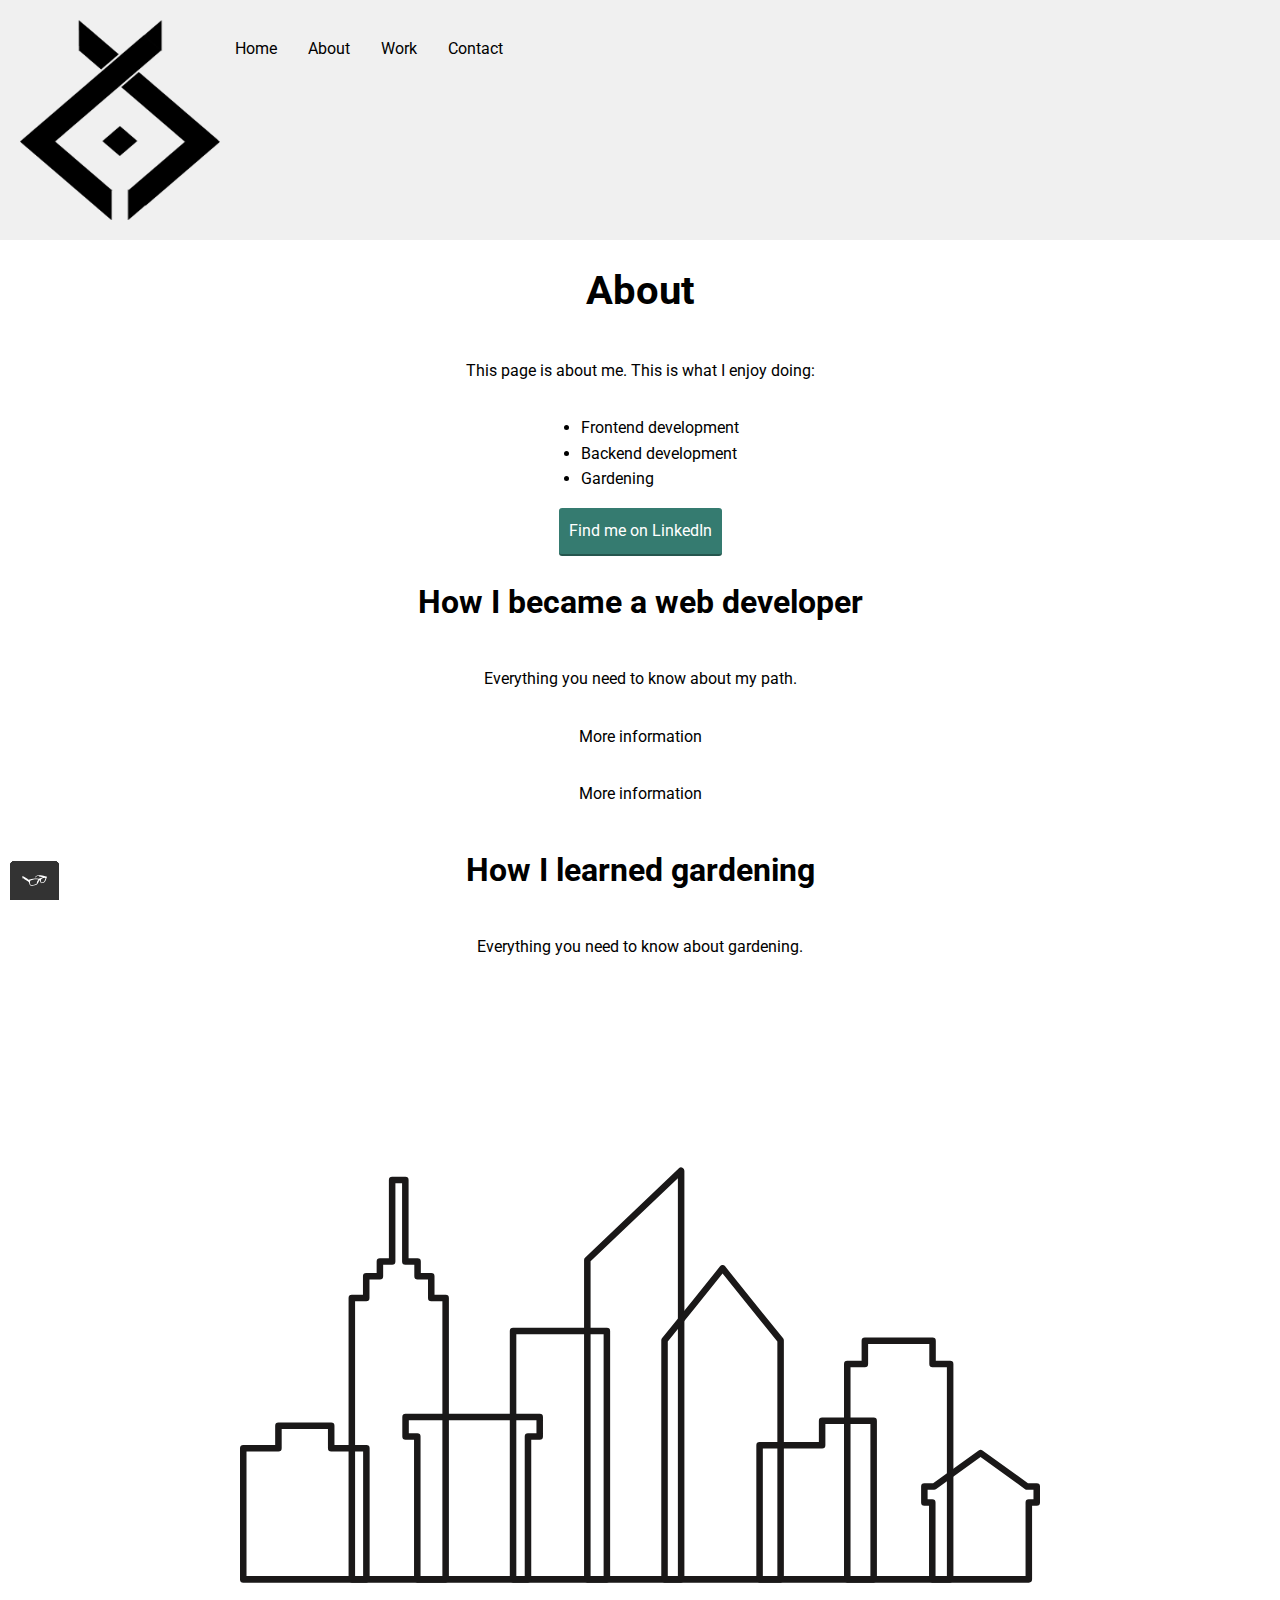
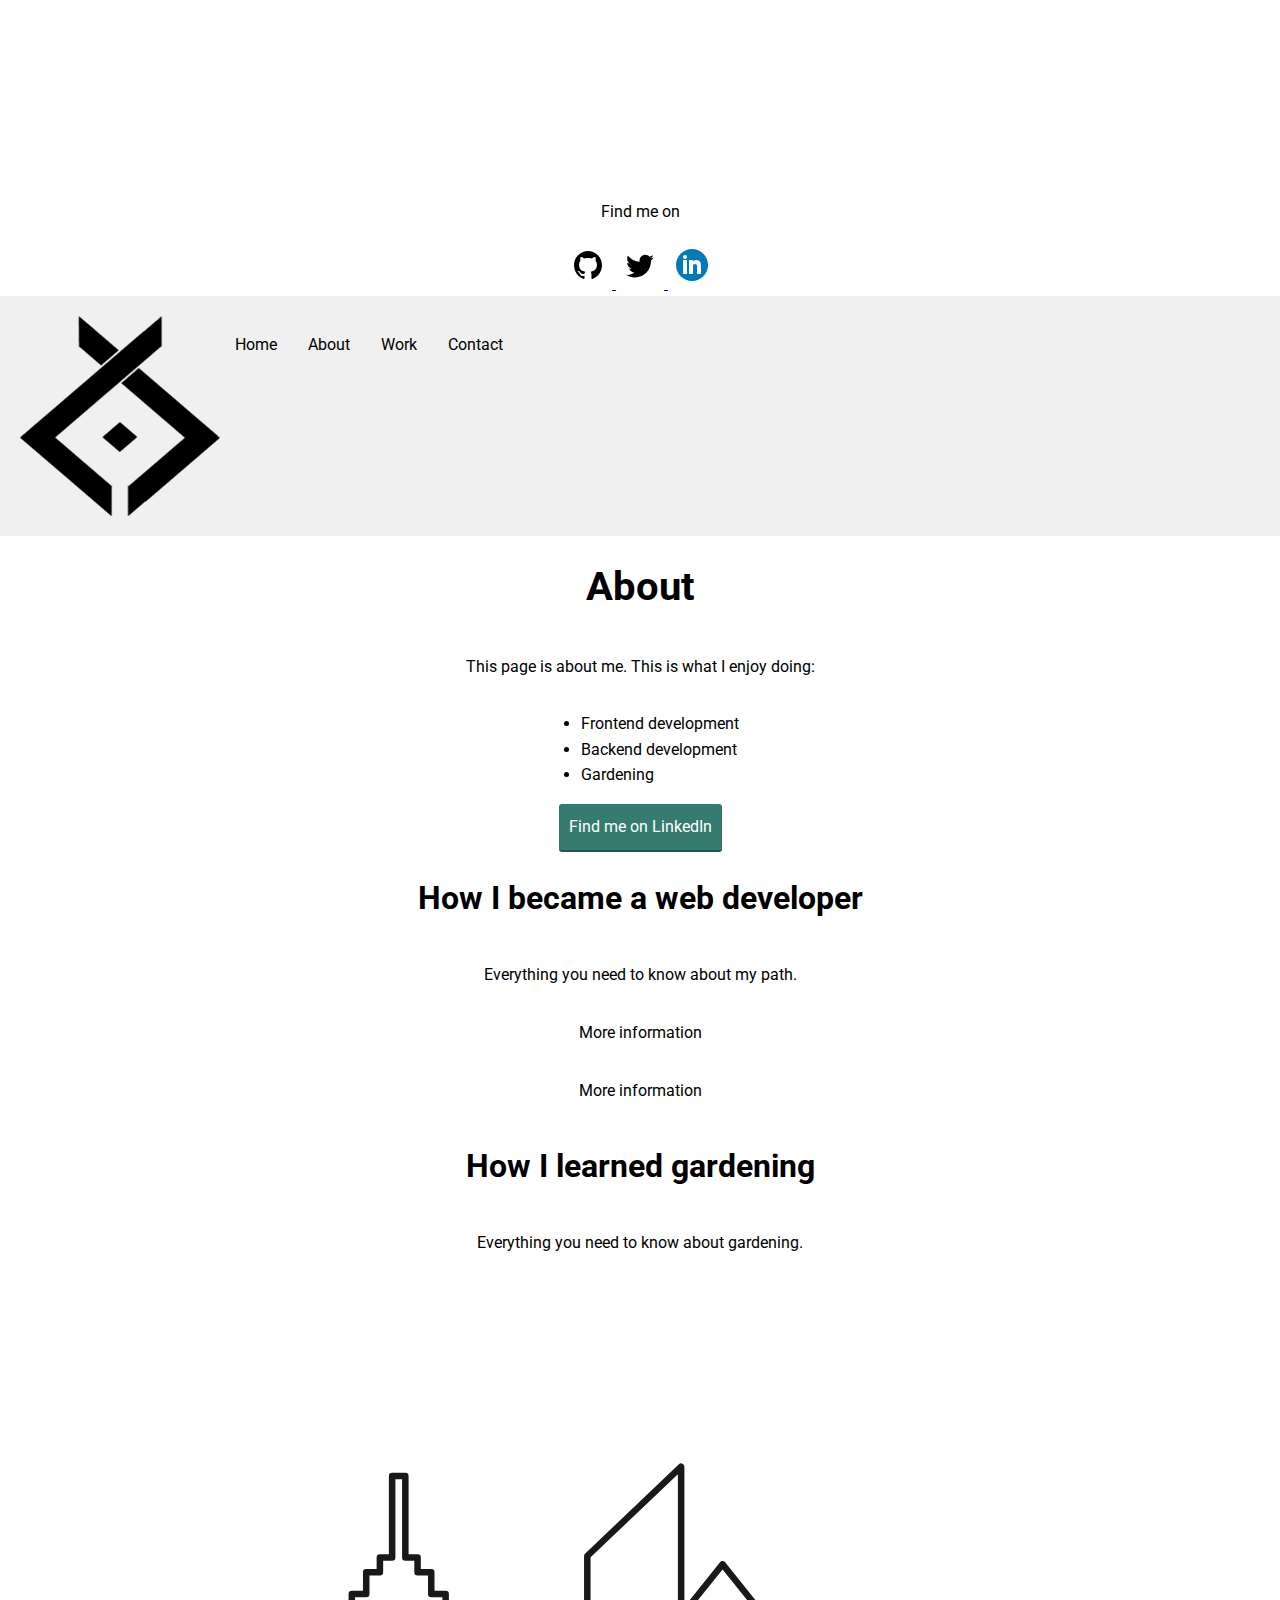
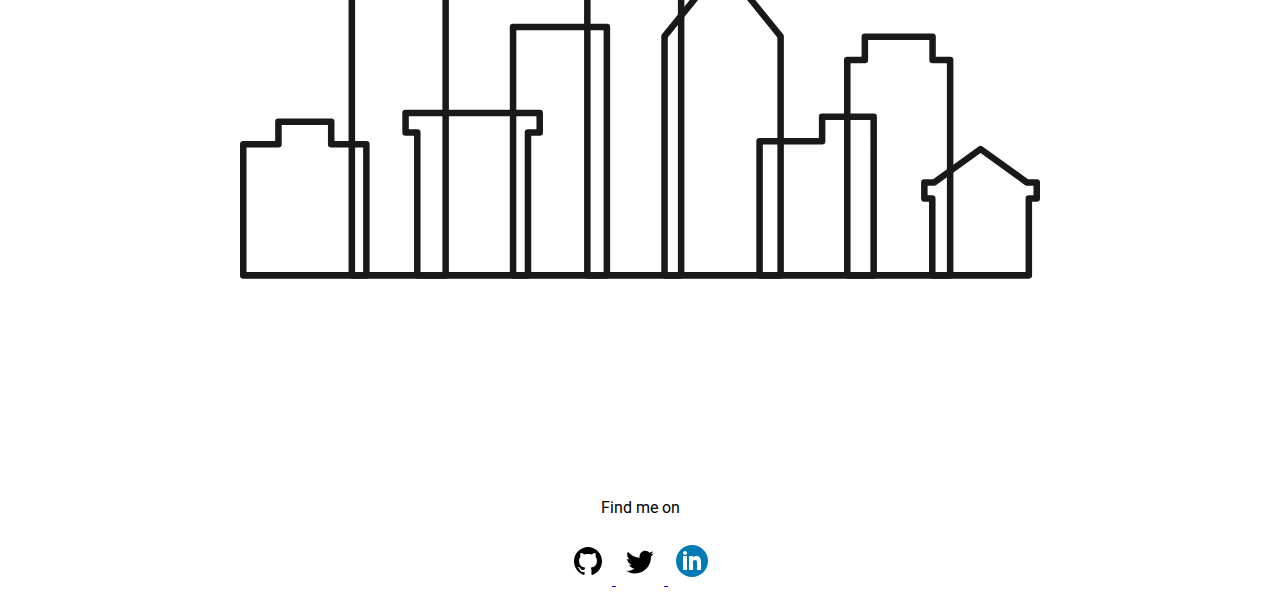
==== about.html @ 194f00ab "first commit" ====
<!DOCTYPE html>
<html lang="en">
    <head> 
        <meta charset="utf-8">
        <title>About Leo Lan</title>
        <link rel="icon" type="image/png" href="img/favicon-16x16.png" sizes="16x16">
        <link href="https://fonts.google.com/share?selection.family=Roboto:wght@100" rel="stylesheet">
        <link rel="stylesheet" href="css/style.production.css">
        <meta name="viewport" content="width=device-width, initial-scale=1">
    </head>
        <body>
            <header class="page-header">
              
                <!--Add logo here-->
                <img src="img/logo.png" alt="logo" width="200" height="200" class="page-header__item">
                <button class="menu-toggle page-header__item" aria-label="Menu">☰</button> <!-- Add this line -->
                <nav class="main-navigation page-header__item">
                    <ul role="menubar" class="navigation-list">
                        <li role="presentation">
                            <a href="index.html" role="menuitem" class="navigation-list__item">Home</a>
                        </li>
                        <li role="presentation">
                            <a href="about.html" role="menuitem" class="navigation-list__item">About</a>
                        </li>
                        <li role="presentation">
                            <a href="work.html" role="menuitem" class="navigation-list__item navigation-list__item--active">Work</a>
                        </li>
                        <li role="presentation">
                            <a href="contact.html" role="menuitem" class="navigation-list__item">Contact</a>
                        </li>
                    </ul>
                </nav>
            </header>
            
            <div class="about-content">
                <h1>About</h1>

                <p>This page is about me. This is what I enjoy doing:</p>
                <ul>
                 <li>Frontend development</li>
                 <li>Backend development</li>
                 <li>Gardening</li>
                </ul>
                <a href="https://www.linkedin.com/in/leonardo-lanaia-31039a83/" class="button" target="_blank">Find me on LinkedIn</a>



                <h2>How I became a web developer</h2>
                <p>Everything you need to know about my path.</p>
                <p>More information</p>
                <p>More information</p>

                <h2>How I learned gardening</h2>
                <p>Everything you need to know about gardening.</p>

                <div class="animation_city">
                    <svg width="800px" height="800px" viewBox="0 -88.59 368.393 368.393" xmlns="http://www.w3.org/2000/svg">
                        <g id="Group_39" data-name="Group 39" transform="translate(-1075.803 -331.717)">
                        <path id="Path_214" data-name="Path 214" d="M1201.546,405.514h43.2a1.5,1.5,0,0,1,1.5,1.5V521.436a1.5,1.5,0,0,1-1.5,1.5h-43.2a1.5,1.5,0,0,1-1.5-1.5V407.014a1.5,1.5,0,0,1,1.5-1.5Zm41.7,3h-40.2V519.936h40.2Z" fill="#1a1818" fill-rule="evenodd"/>
                        <path id="Path_215" data-name="Path 215" d="M1234.787,373.2l43.127-41.072a1.5,1.5,0,0,1,2.528,1.085h0V521.436a1.5,1.5,0,0,1-1.5,1.5h-43.2a1.5,1.5,0,0,1-1.5-1.5V374.355a1.5,1.5,0,0,1,.542-1.154Zm42.658-36.492-40.2,38.284V519.936h40.2Z" fill="#1a1818" fill-rule="evenodd"/>
                        <path id="Path_216" data-name="Path 216" d="M1270.2,410.336l13.284-16.424,13.371-16.635a1.5,1.5,0,0,1,2.353.025l13.351,16.61,13.354,16.511a1.482,1.482,0,0,1,.33.938h.005V521.436a1.5,1.5,0,0,1-1.5,1.5H1271.3a1.5,1.5,0,0,1-1.5-1.5V411.361a1.5,1.5,0,0,1,.4-1.025Zm15.616-14.549-13.021,16.1V519.936h50.452V411.885l-13.019-16.1L1298.021,380.6Z" fill="#1a1818" fill-rule="evenodd"/>
                        <path id="Path_217" data-name="Path 217" d="M1315.065,458.159h27.3v-9.75a1.5,1.5,0,0,1,1.5-1.5h23.731a1.5,1.5,0,0,1,1.5,1.5v73.027a1.5,1.5,0,0,1-1.5,1.5h-52.53a1.5,1.5,0,0,1-1.5-1.5V459.659a1.5,1.5,0,0,1,1.5-1.5Zm28.8,3h-27.3v58.777h49.53V449.909h-20.731v9.75A1.5,1.5,0,0,1,1343.864,461.159Z" fill="#1a1818" fill-rule="evenodd"/>
                        <path id="Path_218" data-name="Path 218" d="M1355.446,420.81h6.6v-9.3a1.5,1.5,0,0,1,1.5-1.5h31.171a1.5,1.5,0,0,1,1.5,1.5v9.3h6.6a1.5,1.5,0,0,1,1.5,1.5v99.126a1.5,1.5,0,0,1-1.5,1.5h-47.371a1.5,1.5,0,0,1-1.5-1.5V422.31a1.5,1.5,0,0,1,1.5-1.5Zm8.1,3h-6.6v96.126h44.371V423.81h-6.6a1.5,1.5,0,0,1-1.5-1.5v-9.3h-28.171v9.3A1.5,1.5,0,0,1,1363.546,423.81Z" fill="#1a1818" fill-rule="evenodd"/>
                        <path id="Path_219" data-name="Path 219" d="M1157.445,445.11h56.373a1.5,1.5,0,0,1,1.5,1.5v9a1.5,1.5,0,0,1-1.5,1.5h-3.9v64.325a1.5,1.5,0,0,1-1.5,1.5h-50.973a1.5,1.5,0,0,1-1.5-1.5V457.111h-3.9a1.5,1.5,0,0,1-1.5-1.5v-9a1.5,1.5,0,0,1,1.5-1.5Zm50.973,3h-54.873v6h3.9a1.5,1.5,0,0,1,1.5,1.5v64.325h47.973V455.611a1.5,1.5,0,0,1,1.5-1.5h3.9v-6Z" fill="#1a1818" fill-rule="evenodd"/>
                        <path id="Path_220" data-name="Path 220" d="M1127.3,390.336h5.126v-8.523a1.5,1.5,0,0,1,1.5-1.5h4.8v-5.25a1.5,1.5,0,0,1,1.5-1.5h4.137V337.49a1.5,1.5,0,0,1,1.5-1.5h6.074a1.5,1.5,0,0,1,1.5,1.5v36.072h4.137a1.5,1.5,0,0,1,1.5,1.5v5.25h4.8a1.5,1.5,0,0,1,1.5,1.5v8.523h5.126a1.5,1.5,0,0,1,1.5,1.5v129.6a1.5,1.5,0,0,1-1.5,1.5h-43.2a1.5,1.5,0,0,1-1.5-1.5v-129.6a1.5,1.5,0,0,1,1.5-1.5Zm6.626,3H1128.8v126.6H1169v-126.6h-5.126a1.5,1.5,0,0,1-1.5-1.5v-8.523h-4.8a1.5,1.5,0,0,1-1.5-1.5v-5.25h-4.137a1.5,1.5,0,0,1-1.5-1.5V338.99h-3.074v36.073a1.5,1.5,0,0,1-1.5,1.5h-4.137v5.25a1.5,1.5,0,0,1-1.5,1.5h-4.8v8.523A1.5,1.5,0,0,1,1133.922,393.336Z" fill="#1a1818" fill-rule="evenodd"/>
                        <path id="Path_221" data-name="Path 221" d="M1077.3,459.525H1092v-8.86a1.5,1.5,0,0,1,1.5-1.5h24.3a1.5,1.5,0,0,1,1.5,1.5v8.86H1134a1.5,1.5,0,0,1,1.5,1.5v60.411a1.5,1.5,0,0,1-1.5,1.5h-56.7a1.5,1.5,0,0,1-1.5-1.5V461.025a1.5,1.5,0,0,1,1.5-1.5Zm16.2,3h-14.7v57.411h53.7V462.525h-14.7a1.5,1.5,0,0,1-1.5-1.5v-8.86H1095v8.86A1.5,1.5,0,0,1,1093.5,462.525Z" fill="#1a1818" fill-rule="evenodd"/>
                        <path id="Path_222" data-name="Path 222" d="M1394.97,477.176l20.979-15.124a1.5,1.5,0,0,1,1.771.018l20.952,15.106h4.024a1.5,1.5,0,0,1,1.5,1.5v7.4a1.5,1.5,0,0,1-1.5,1.5h-2.148v33.858a1.5,1.5,0,0,1-1.5,1.5h-44.453a1.5,1.5,0,0,1-1.5-1.5V487.578h-2.148a1.5,1.5,0,0,1-1.5-1.5v-7.4a1.5,1.5,0,0,1,1.5-1.5Zm21.851-12.069-20.4,14.705a1.491,1.491,0,0,1-.979.364h-3v4.4h2.148a1.5,1.5,0,0,1,1.5,1.5v33.858h41.453V486.078a1.5,1.5,0,0,1,1.5-1.5h2.148v-4.4h-3v-.005a1.5,1.5,0,0,1-.873-.282Z" fill="#1a1818" fill-rule="evenodd"/>
                        </g>
                    </svg>
                </div>
            </div>
            <footer class="page-footer">
                <p>Find me on</p>
                <div class="social-media">
                    <a href="https://github.com/DarkVisor5?tab=repositories" target="_blank">
                        <img src="img/github_icon.svg" alt="Il mio profilo GitHub">
                    </a>
                    <a href="https://twitter.com/leonardolanaia" target="_blank">
                        <img src="img/twitter_icon.svg" alt="Il mio profilo Twitter">
                    </a>
                    <a href="https://www.linkedin.com/in/leonardo-lanaia-31039a83" target="_blank">
                        <img src="img/linkedin_icon.svg" alt="Il mio profilo LinkedIn">
                    </a>
                </div>
            </footer>
            

        <script src="js/tota11y.min.js"></script>
        <script src="js/menu-fan.js"></script>
        </body>
    </html>
<!DOCTYPE html>
<html lang="en">
    <head> 
        <meta charset="utf-8">
        <title>About Leo Lan</title>
        <link rel="icon" type="image/png" href="img/favicon-16x16.png" sizes="16x16">
        <link href="https://fonts.google.com/share?selection.family=Roboto:wght@100" rel="stylesheet">
        <link rel="stylesheet" href="css/style.production.css">
        <meta name="viewport" content="width=device-width, initial-scale=1">
    </head>
        <body>
            <header class="page-header">
              
                <!--Add logo here-->
                <img src="img/logo.png" alt="logo" width="200" height="200" class="page-header__item">
                <button class="menu-toggle page-header__item" aria-label="Menu">☰</button> <!-- Add this line -->
                <nav class="main-navigation page-header__item">
                    <ul role="menubar" class="navigation-list">
                        <li role="presentation">
                            <a href="index.html" role="menuitem" class="navigation-list__item">Home</a>
                        </li>
                        <li role="presentation">
                            <a href="about.html" role="menuitem" class="navigation-list__item">About</a>
                        </li>
                        <li role="presentation">
                            <a href="work.html" role="menuitem" class="navigation-list__item navigation-list__item--active">Work</a>
                        </li>
                        <li role="presentation">
                            <a href="contact.html" role="menuitem" class="navigation-list__item">Contact</a>
                        </li>
                    </ul>
                </nav>
            </header>
            
            <div class="about-content">
                <h1>About</h1>

                <p>This page is about me. This is what I enjoy doing:</p>
                <ul>
                 <li>Frontend development</li>
                 <li>Backend development</li>
                 <li>Gardening</li>
                </ul>
                <a href="https://www.linkedin.com/in/leonardo-lanaia-31039a83/" class="button" target="_blank">Find me on LinkedIn</a>



                <h2>How I became a web developer</h2>
                <p>Everything you need to know about my path.</p>
                <p>More information</p>
                <p>More information</p>

                <h2>How I learned gardening</h2>
                <p>Everything you need to know about gardening.</p>

                <div class="animation_city">
                    <svg width="800px" height="800px" viewBox="0 -88.59 368.393 368.393" xmlns="http://www.w3.org/2000/svg">
                        <g id="Group_39" data-name="Group 39" transform="translate(-1075.803 -331.717)">
                        <path id="Path_214" data-name="Path 214" d="M1201.546,405.514h43.2a1.5,1.5,0,0,1,1.5,1.5V521.436a1.5,1.5,0,0,1-1.5,1.5h-43.2a1.5,1.5,0,0,1-1.5-1.5V407.014a1.5,1.5,0,0,1,1.5-1.5Zm41.7,3h-40.2V519.936h40.2Z" fill="#1a1818" fill-rule="evenodd"/>
                        <path id="Path_215" data-name="Path 215" d="M1234.787,373.2l43.127-41.072a1.5,1.5,0,0,1,2.528,1.085h0V521.436a1.5,1.5,0,0,1-1.5,1.5h-43.2a1.5,1.5,0,0,1-1.5-1.5V374.355a1.5,1.5,0,0,1,.542-1.154Zm42.658-36.492-40.2,38.284V519.936h40.2Z" fill="#1a1818" fill-rule="evenodd"/>
                        <path id="Path_216" data-name="Path 216" d="M1270.2,410.336l13.284-16.424,13.371-16.635a1.5,1.5,0,0,1,2.353.025l13.351,16.61,13.354,16.511a1.482,1.482,0,0,1,.33.938h.005V521.436a1.5,1.5,0,0,1-1.5,1.5H1271.3a1.5,1.5,0,0,1-1.5-1.5V411.361a1.5,1.5,0,0,1,.4-1.025Zm15.616-14.549-13.021,16.1V519.936h50.452V411.885l-13.019-16.1L1298.021,380.6Z" fill="#1a1818" fill-rule="evenodd"/>
                        <path id="Path_217" data-name="Path 217" d="M1315.065,458.159h27.3v-9.75a1.5,1.5,0,0,1,1.5-1.5h23.731a1.5,1.5,0,0,1,1.5,1.5v73.027a1.5,1.5,0,0,1-1.5,1.5h-52.53a1.5,1.5,0,0,1-1.5-1.5V459.659a1.5,1.5,0,0,1,1.5-1.5Zm28.8,3h-27.3v58.777h49.53V449.909h-20.731v9.75A1.5,1.5,0,0,1,1343.864,461.159Z" fill="#1a1818" fill-rule="evenodd"/>
                        <path id="Path_218" data-name="Path 218" d="M1355.446,420.81h6.6v-9.3a1.5,1.5,0,0,1,1.5-1.5h31.171a1.5,1.5,0,0,1,1.5,1.5v9.3h6.6a1.5,1.5,0,0,1,1.5,1.5v99.126a1.5,1.5,0,0,1-1.5,1.5h-47.371a1.5,1.5,0,0,1-1.5-1.5V422.31a1.5,1.5,0,0,1,1.5-1.5Zm8.1,3h-6.6v96.126h44.371V423.81h-6.6a1.5,1.5,0,0,1-1.5-1.5v-9.3h-28.171v9.3A1.5,1.5,0,0,1,1363.546,423.81Z" fill="#1a1818" fill-rule="evenodd"/>
                        <path id="Path_219" data-name="Path 219" d="M1157.445,445.11h56.373a1.5,1.5,0,0,1,1.5,1.5v9a1.5,1.5,0,0,1-1.5,1.5h-3.9v64.325a1.5,1.5,0,0,1-1.5,1.5h-50.973a1.5,1.5,0,0,1-1.5-1.5V457.111h-3.9a1.5,1.5,0,0,1-1.5-1.5v-9a1.5,1.5,0,0,1,1.5-1.5Zm50.973,3h-54.873v6h3.9a1.5,1.5,0,0,1,1.5,1.5v64.325h47.973V455.611a1.5,1.5,0,0,1,1.5-1.5h3.9v-6Z" fill="#1a1818" fill-rule="evenodd"/>
                        <path id="Path_220" data-name="Path 220" d="M1127.3,390.336h5.126v-8.523a1.5,1.5,0,0,1,1.5-1.5h4.8v-5.25a1.5,1.5,0,0,1,1.5-1.5h4.137V337.49a1.5,1.5,0,0,1,1.5-1.5h6.074a1.5,1.5,0,0,1,1.5,1.5v36.072h4.137a1.5,1.5,0,0,1,1.5,1.5v5.25h4.8a1.5,1.5,0,0,1,1.5,1.5v8.523h5.126a1.5,1.5,0,0,1,1.5,1.5v129.6a1.5,1.5,0,0,1-1.5,1.5h-43.2a1.5,1.5,0,0,1-1.5-1.5v-129.6a1.5,1.5,0,0,1,1.5-1.5Zm6.626,3H1128.8v126.6H1169v-126.6h-5.126a1.5,1.5,0,0,1-1.5-1.5v-8.523h-4.8a1.5,1.5,0,0,1-1.5-1.5v-5.25h-4.137a1.5,1.5,0,0,1-1.5-1.5V338.99h-3.074v36.073a1.5,1.5,0,0,1-1.5,1.5h-4.137v5.25a1.5,1.5,0,0,1-1.5,1.5h-4.8v8.523A1.5,1.5,0,0,1,1133.922,393.336Z" fill="#1a1818" fill-rule="evenodd"/>
                        <path id="Path_221" data-name="Path 221" d="M1077.3,459.525H1092v-8.86a1.5,1.5,0,0,1,1.5-1.5h24.3a1.5,1.5,0,0,1,1.5,1.5v8.86H1134a1.5,1.5,0,0,1,1.5,1.5v60.411a1.5,1.5,0,0,1-1.5,1.5h-56.7a1.5,1.5,0,0,1-1.5-1.5V461.025a1.5,1.5,0,0,1,1.5-1.5Zm16.2,3h-14.7v57.411h53.7V462.525h-14.7a1.5,1.5,0,0,1-1.5-1.5v-8.86H1095v8.86A1.5,1.5,0,0,1,1093.5,462.525Z" fill="#1a1818" fill-rule="evenodd"/>
                        <path id="Path_222" data-name="Path 222" d="M1394.97,477.176l20.979-15.124a1.5,1.5,0,0,1,1.771.018l20.952,15.106h4.024a1.5,1.5,0,0,1,1.5,1.5v7.4a1.5,1.5,0,0,1-1.5,1.5h-2.148v33.858a1.5,1.5,0,0,1-1.5,1.5h-44.453a1.5,1.5,0,0,1-1.5-1.5V487.578h-2.148a1.5,1.5,0,0,1-1.5-1.5v-7.4a1.5,1.5,0,0,1,1.5-1.5Zm21.851-12.069-20.4,14.705a1.491,1.491,0,0,1-.979.364h-3v4.4h2.148a1.5,1.5,0,0,1,1.5,1.5v33.858h41.453V486.078a1.5,1.5,0,0,1,1.5-1.5h2.148v-4.4h-3v-.005a1.5,1.5,0,0,1-.873-.282Z" fill="#1a1818" fill-rule="evenodd"/>
                        </g>
                    </svg>
                </div>
            </div>
            <footer class="page-footer">
                <p>Find me on</p>
                <div class="social-media">
                    <a href="https://github.com/DarkVisor5?tab=repositories" target="_blank">
                        <img src="img/github_icon.svg" alt="Il mio profilo GitHub">
                    </a>
                    <a href="https://twitter.com/leonardolanaia" target="_blank">
                        <img src="img/twitter_icon.svg" alt="Il mio profilo Twitter">
                    </a>
                    <a href="https://www.linkedin.com/in/leonardo-lanaia-31039a83" target="_blank">
                        <img src="img/linkedin_icon.svg" alt="Il mio profilo LinkedIn">
                    </a>
                </div>
            </footer>
            

        <script src="js/tota11y.min.js"></script>
        <script src="js/menu-fan.js"></script>
        </body>
    </html>
---- css/style.production.css ----
/*
* Prefixed by https://autoprefixer.github.io
* PostCSS: v8.4.14,

* Browsers: last 4 version
*/

/* Variables */

/* Imports */
@import url('https://fonts.googleapis.com/css2?family=Roboto:wght@400&display=swap');

/* Global Styles */
body {
  font-family: 'Roboto', sans-serif;
  color: #000000;
  background-color: #FFFFFF;
  line-height: 1.6;
  margin: 0;
}

/* Elements */
h1 {
  font-size: 2.5em;
  line-height: 1.2;
}

h2 {
  font-size: 2em;
  line-height: 1.3;
}

h3 {
  font-size: 1.75em;
  line-height: 1.3;
}

hr {
  border: none;
  border-top: 1px solid #B0B0B0;
  margin: 1rem 0;
  width: 100%;
}

/* Layout and Components */
/* Header */
header {
  display: -webkit-box;
  display: -ms-flexbox;
  display: flex;
  -webkit-box-pack: justify;
      -ms-flex-pack: justify;
          justify-content: space-between;
  padding: 1rem;
  background-color: #F0F0F0;
}

/* Navigation */
nav ul {
  display: -webkit-box;
  display: -ms-flexbox;
  display: flex;
  list-style-type: none;
  padding: 0;
}

nav li {
  margin-right: 1rem;
}

/* Navigation links */
nav a {
  color: #000000;
  text-decoration: none;
}

nav a:hover {
  text-decoration: underline;
}

nav a:active {
  color: #333333;
}

nav a:visited {
  color: #808080;
}

/* Footer */
.page-footer{
  clear:both;
  display: -webkit-box;
  display: -ms-flexbox;
  display: flex;
  -webkit-box-orient: vertical;
  -webkit-box-direction: normal;
      -ms-flex-direction: column;
          flex-direction: column;
  text-align: center;
}

footer img {
  width: 32px;
  height: 32px;
  margin: 0.5rem;
}

/* Input styles */
input[type="email"] {
  display: block;
  width: 100%;
  margin-bottom: 1rem;
  padding: 0.5rem;
  font-size: 1rem;
  border: 1px solid #B0B0B0;
}
input[type="tel"] {
  display: block;
  width: 100%;
  margin-bottom: 1rem;
  padding: 0.5rem;
  font-size: 1rem;
  border: 1px solid #B0B0B0;
}

input[type="submit"] {
  display: inline-block;
  background-color: #B0B0B0;
  color: #FFFFFF;
  padding: 0.5rem 1rem;
  font-size: 1rem;
  border: none;
  cursor: pointer;
}

#my-input {
  display: block;
  width: 100%;
  margin-bottom: 1rem;
  padding: 0.5rem;
  font-size: 1rem;
  border: 1px solid #B0B0B0;
}

#Message_written {
  display: block;
  background-color: #357b70;
  color: #FFFFFF;
  padding: 0.5rem 1rem;
  font-size: 1rem;
  border: none;
  cursor: pointer;
  margin-top: 0.5rem;
  margin:0 auto;
}
#Message_written:hover {
  background-color: #58a58c;
}

.standard-label {
  display: block;
  margin-bottom: 0.5rem;
}

.button {
  border: none;
  display: inline-block;
  font-family: inherit;
  background-color: #357b70;
  color: white;
  text-decoration: none;
  padding: 10px;
  border-radius: 3px;
  border-bottom: 2px solid rgba(0, 0, 0, 0.3);
  -webkit-transition: background-color 0.2s, opacity 0.2s;
  -o-transition: background-color 0.2s, opacity 0.2s;
  transition: background-color 0.2s, opacity 0.2s;
}

button {
  border: none;
  display: inline-block;
  font-family: inherit;
  background-color: #357b70;
  color: white;
  text-decoration: none;
  padding: 10px;
  border-radius: 3px;
  border-bottom: 2px solid rgba(0, 0, 0, 0.3);
  -webkit-transition: background-color 0.2s, opacity 0.2s;
  -o-transition: background-color 0.2s, opacity 0.2s;
  transition: background-color 0.2s, opacity 0.2s;
}

.button:hover {
  background-color: #58a58c;
  cursor: pointer;
}

button:hover {
  background-color: #58a58c;
  cursor: pointer;
}

.profile__portrait {
  width: 100%;
  max-width: 250px;
  height: auto;
  border-radius: 50%;
}

/* Flexbox */
* {
  -webkit-box-sizing: border-box;
          box-sizing: border-box;
}

/* Page header */
.page-header {
  display: -webkit-box;
  display: -ms-flexbox;
  display: flex;
  width: 100%;
  padding: 20px;
}

.page-header__item {
  -webkit-box-flex: 0;
      -ms-flex: 0 1 200px;
          flex: 0 1 200px;
}

.page-header__item:last-child {
  -webkit-box-flex: 1;
      -ms-flex-positive: 1;
          flex-grow: 1;
  text-align: right;
}

.navigation-list {
  list-style-type: none;
}

.navigation-list li {
  display: inline-block;
  margin-left: 15px;
}

/* Grid layout */
.grid__item {
  display: inline-block;
  width: 33%;
}

@supports (display: grid) {
  .grid {
    display: -ms-grid;
    display: grid;
    -ms-grid-columns: 1fr 20px 1fr 20px 1fr;
    grid-template-columns: 1fr 1fr 1fr;
    grid-gap: 20px;
    margin: 0;
  }

  .grid__item {
    background-color: #B0B0B0;
    width: auto;
    min-height: auto;
    margin: 0;
  }
}

 /*City animation in the About Page*/

 @-webkit-keyframes myAnim {
	0% {
		-webkit-animation-timing-function: ease-in;
		        animation-timing-function: ease-in;
		opacity: 1;
		-webkit-transform: translateY(-45px);
		        transform: translateY(-45px);
	}

	24% {
		opacity: 1;
	}

	40% {
		-webkit-animation-timing-function: ease-in;
		        animation-timing-function: ease-in;
		-webkit-transform: translateY(-24px);
		        transform: translateY(-24px);
	}

	65% {
		-webkit-animation-timing-function: ease-in;
		        animation-timing-function: ease-in;
		-webkit-transform: translateY(-12px);
		        transform: translateY(-12px);
	}

	82% {
		-webkit-animation-timing-function: ease-in;
		        animation-timing-function: ease-in;
		-webkit-transform: translateY(-6px);
		        transform: translateY(-6px);
	}

	93% {
		-webkit-animation-timing-function: ease-in;
		        animation-timing-function: ease-in;
		-webkit-transform: translateY(-4px);
		        transform: translateY(-4px);
	}

	25%,
	55%,
	75%,
	87% {
		-webkit-animation-timing-function: ease-out;
		        animation-timing-function: ease-out;
		-webkit-transform: translateY(0px);
		        transform: translateY(0px);
	}

	100% {
		-webkit-animation-timing-function: ease-out;
		        animation-timing-function: ease-out;
		opacity: 1;
		-webkit-transform: translateY(0px);
		        transform: translateY(0px);
	}
}

 @keyframes myAnim {
	0% {
		-webkit-animation-timing-function: ease-in;
		        animation-timing-function: ease-in;
		opacity: 1;
		-webkit-transform: translateY(-45px);
		        transform: translateY(-45px);
	}

	24% {
		opacity: 1;
	}

	40% {
		-webkit-animation-timing-function: ease-in;
		        animation-timing-function: ease-in;
		-webkit-transform: translateY(-24px);
		        transform: translateY(-24px);
	}

	65% {
		-webkit-animation-timing-function: ease-in;
		        animation-timing-function: ease-in;
		-webkit-transform: translateY(-12px);
		        transform: translateY(-12px);
	}

	82% {
		-webkit-animation-timing-function: ease-in;
		        animation-timing-function: ease-in;
		-webkit-transform: translateY(-6px);
		        transform: translateY(-6px);
	}

	93% {
		-webkit-animation-timing-function: ease-in;
		        animation-timing-function: ease-in;
		-webkit-transform: translateY(-4px);
		        transform: translateY(-4px);
	}

	25%,
	55%,
	75%,
	87% {
		-webkit-animation-timing-function: ease-out;
		        animation-timing-function: ease-out;
		-webkit-transform: translateY(0px);
		        transform: translateY(0px);
	}

	100% {
		-webkit-animation-timing-function: ease-out;
		        animation-timing-function: ease-out;
		opacity: 1;
		-webkit-transform: translateY(0px);
		        transform: translateY(0px);
	}
}

svg path {
  animation: myAnim 3s infinite;
  -webkit-animation: myAnim 3s infinite;
}

/* Homepage Grid */
.grid-container {
  display: -ms-grid;
  display: grid;
  -ms-grid-columns: auto 20px auto;
  grid-template-columns: auto auto;
  grid-gap: 20px;
  -webkit-box-pack: center;
      -ms-flex-pack: center;
          justify-content: center;
  -webkit-box-align: center;
      -ms-flex-align: center;
          align-items: center;
}

.grid-item {
  -ms-flex-item-align: center;
      -ms-grid-row-align: center;
      align-self: center;
}

/* Contact Page */

.contact-container {
  display: -webkit-box;
  display: -ms-flexbox;
  display: flex;
  -webkit-box-orient: vertical;
  -webkit-box-direction: normal;
      -ms-flex-direction: column;
          flex-direction: column;
  -webkit-box-align: center;
      -ms-flex-align: center;
          align-items: center;
}

.contact-info {
  text-align: center;
  margin-bottom: 1rem;
}
.contact-info a {
  margin: 0 1rem;
}

#contact-form {
  max-width: 600px;
  margin: 0 auto;
  padding: 1rem;
}
.about-content {
  display: -webkit-box;
  display: -ms-flexbox;
  display: flex;
  -webkit-box-orient: vertical;
  -webkit-box-direction: normal;
      -ms-flex-direction: column;
          flex-direction: column;
  -webkit-box-align: center;
      -ms-flex-align: center;
          align-items: center;
}

/* Media Queries */
@media all and (max-width: 500px) {
  .grid {
    -ms-grid-columns: 1fr;
    grid-template-columns: 1fr;
  }

  header {
    -webkit-box-orient: vertical;
    -webkit-box-direction: normal;
        -ms-flex-direction: column;
            flex-direction: column;
  }

  nav ul {
    -webkit-box-orient: vertical;
    -webkit-box-direction: normal;
        -ms-flex-direction: column;
            flex-direction: column;
    -webkit-box-align: center;
        -ms-flex-align: center;
            align-items: center;
  }

  nav li {
    margin-right: 0;
    margin-bottom: 0.5rem;
  }

  .page-header {
    -webkit-box-orient: vertical;
    -webkit-box-direction: normal;
        -ms-flex-direction: column;
            flex-direction: column;
  }

  .page-header__item {
    -webkit-box-flex: 0;
        -ms-flex: none;
            flex: none;
    margin-bottom: 1rem;
  }

  .page-header__item:last-child {
    text-align: center;
  }
}

@media all and (min-width: 500px) and (max-width: 750px) {
  .grid {
    -ms-grid-columns: 1fr 20px 1fr;
    grid-template-columns: 1fr 1fr;
  }
}

@media all and (max-width: 500px) {
  .page-header {
    -webkit-box-align: center;
        -ms-flex-align: center;
            align-items: center;
  }

  .page-header img {
    display: block;
    margin: 0 auto;
  }
  .page-header {
    -webkit-box-align: center;
        -ms-flex-align: center;
            align-items: center;
  }

  .page-header img {
    display: block;
    margin: 0 auto;
  }

  .main-navigation {
    margin-top: 0;
    text-align: center;
  }

  .navigation-list {
    display: -webkit-inline-box;
    display: -ms-inline-flexbox;
    display: inline-flex;
    padding-left: 0;
  }

  .navigation-list li {
    margin-right: 1rem;
  }
}


@media all and (max-width: 750px) {
  .grid {
    grid-gap: 10px;
  }
  .grid__item:last-child {
    grid-column: auto / auto;
    grid-row: auto / auto;
  }
  h1 {
    font-size: 22px;
  }
}
.animation_city {
  max-width: 100%;
  width: 800px; 
  height: auto;
  overflow: hidden;
}

.animation_city svg {
  width: 100%;
  height: auto;
}

@media (max-width: 500px) {
  .animation_city {
    width: 100%;
  }
}

/* Add this to your CSS */
.menu-toggle {
  display: none;
}

@media all and (max-width: 768px) {
  .page-header {
    position: relative;
  }

  .menu-toggle {
    display: block;
    font-size: 1.5rem;
    background: none;
    border: none;
    cursor: pointer;
  }

  .main-navigation {
    position: absolute;
    top: calc(100% - 1rem);
    left: 0;
    display: none;
    -webkit-box-orient: vertical;
    -webkit-box-direction: normal;
        -ms-flex-direction: column;
            flex-direction: column;
    background-color: #F0F0F0;
    width: 100%;
  }

  .main-navigation.open {
    display: -webkit-box;
    display: -ms-flexbox;
    display: flex;
  }

  .navigation-list {
    display: -webkit-box;
    display: -ms-flexbox;
    display: flex;
    -webkit-box-orient: vertical;
    -webkit-box-direction: normal;
        -ms-flex-direction: column;
            flex-direction: column;
  }

  .navigation-list li {
    margin: 0;
    padding: 0.5rem;
  }
}

label[for="my-input"] {
  display: block;
  margin-bottom: 0.5rem;
}


/*
* Prefixed by https://autoprefixer.github.io
* PostCSS: v8.4.14,

* Browsers: last 4 version
*/

/* Variables */

/* Imports */
@import url('https://fonts.googleapis.com/css2?family=Roboto:wght@400&display=swap');

/* Global Styles */
body {
  font-family: 'Roboto', sans-serif;
  color: #000000;
  background-color: #FFFFFF;
  line-height: 1.6;
  margin: 0;
}

/* Elements */
h1 {
  font-size: 2.5em;
  line-height: 1.2;
}

h2 {
  font-size: 2em;
  line-height: 1.3;
}

h3 {
  font-size: 1.75em;
  line-height: 1.3;
}

hr {
  border: none;
  border-top: 1px solid #B0B0B0;
  margin: 1rem 0;
  width: 100%;
}

/* Layout and Components */
/* Header */
header {
  display: -webkit-box;
  display: -ms-flexbox;
  display: flex;
  -webkit-box-pack: justify;
      -ms-flex-pack: justify;
          justify-content: space-between;
  padding: 1rem;
  background-color: #F0F0F0;
}

/* Navigation */
nav ul {
  display: -webkit-box;
  display: -ms-flexbox;
  display: flex;
  list-style-type: none;
  padding: 0;
}

nav li {
  margin-right: 1rem;
}

/* Navigation links */
nav a {
  color: #000000;
  text-decoration: none;
}

nav a:hover {
  text-decoration: underline;
}

nav a:active {
  color: #333333;
}

nav a:visited {
  color: #808080;
}

/* Footer */
.page-footer{
  clear:both;
  display: -webkit-box;
  display: -ms-flexbox;
  display: flex;
  -webkit-box-orient: vertical;
  -webkit-box-direction: normal;
      -ms-flex-direction: column;
          flex-direction: column;
  text-align: center;
}

footer img {
  width: 32px;
  height: 32px;
  margin: 0.5rem;
}

/* Input styles */
input[type="email"] {
  display: block;
  width: 100%;
  margin-bottom: 1rem;
  padding: 0.5rem;
  font-size: 1rem;
  border: 1px solid #B0B0B0;
}
input[type="tel"] {
  display: block;
  width: 100%;
  margin-bottom: 1rem;
  padding: 0.5rem;
  font-size: 1rem;
  border: 1px solid #B0B0B0;
}

input[type="submit"] {
  display: inline-block;
  background-color: #B0B0B0;
  color: #FFFFFF;
  padding: 0.5rem 1rem;
  font-size: 1rem;
  border: none;
  cursor: pointer;
}

#my-input {
  display: block;
  width: 100%;
  margin-bottom: 1rem;
  padding: 0.5rem;
  font-size: 1rem;
  border: 1px solid #B0B0B0;
}

#Message_written {
  display: block;
  background-color: #357b70;
  color: #FFFFFF;
  padding: 0.5rem 1rem;
  font-size: 1rem;
  border: none;
  cursor: pointer;
  margin-top: 0.5rem;
  margin:0 auto;
}
#Message_written:hover {
  background-color: #58a58c;
}

.standard-label {
  display: block;
  margin-bottom: 0.5rem;
}

.button {
  border: none;
  display: inline-block;
  font-family: inherit;
  background-color: #357b70;
  color: white;
  text-decoration: none;
  padding: 10px;
  border-radius: 3px;
  border-bottom: 2px solid rgba(0, 0, 0, 0.3);
  -webkit-transition: background-color 0.2s, opacity 0.2s;
  -o-transition: background-color 0.2s, opacity 0.2s;
  transition: background-color 0.2s, opacity 0.2s;
}

button {
  border: none;
  display: inline-block;
  font-family: inherit;
  background-color: #357b70;
  color: white;
  text-decoration: none;
  padding: 10px;
  border-radius: 3px;
  border-bottom: 2px solid rgba(0, 0, 0, 0.3);
  -webkit-transition: background-color 0.2s, opacity 0.2s;
  -o-transition: background-color 0.2s, opacity 0.2s;
  transition: background-color 0.2s, opacity 0.2s;
}

.button:hover {
  background-color: #58a58c;
  cursor: pointer;
}

button:hover {
  background-color: #58a58c;
  cursor: pointer;
}

.profile__portrait {
  width: 100%;
  max-width: 250px;
  height: auto;
  border-radius: 50%;
}

/* Flexbox */
* {
  -webkit-box-sizing: border-box;
          box-sizing: border-box;
}

/* Page header */
.page-header {
  display: -webkit-box;
  display: -ms-flexbox;
  display: flex;
  width: 100%;
  padding: 20px;
}

.page-header__item {
  -webkit-box-flex: 0;
      -ms-flex: 0 1 200px;
          flex: 0 1 200px;
}

.page-header__item:last-child {
  -webkit-box-flex: 1;
      -ms-flex-positive: 1;
          flex-grow: 1;
  text-align: right;
}

.navigation-list {
  list-style-type: none;
}

.navigation-list li {
  display: inline-block;
  margin-left: 15px;
}

/* Grid layout */
.grid__item {
  display: inline-block;
  width: 33%;
}

@supports (display: grid) {
  .grid {
    display: -ms-grid;
    display: grid;
    -ms-grid-columns: 1fr 20px 1fr 20px 1fr;
    grid-template-columns: 1fr 1fr 1fr;
    grid-gap: 20px;
    margin: 0;
  }

  .grid__item {
    background-color: #B0B0B0;
    width: auto;
    min-height: auto;
    margin: 0;
  }
}

 /*City animation in the About Page*/

 @-webkit-keyframes myAnim {
	0% {
		-webkit-animation-timing-function: ease-in;
		        animation-timing-function: ease-in;
		opacity: 1;
		-webkit-transform: translateY(-45px);
		        transform: translateY(-45px);
	}

	24% {
		opacity: 1;
	}

	40% {
		-webkit-animation-timing-function: ease-in;
		        animation-timing-function: ease-in;
		-webkit-transform: translateY(-24px);
		        transform: translateY(-24px);
	}

	65% {
		-webkit-animation-timing-function: ease-in;
		        animation-timing-function: ease-in;
		-webkit-transform: translateY(-12px);
		        transform: translateY(-12px);
	}

	82% {
		-webkit-animation-timing-function: ease-in;
		        animation-timing-function: ease-in;
		-webkit-transform: translateY(-6px);
		        transform: translateY(-6px);
	}

	93% {
		-webkit-animation-timing-function: ease-in;
		        animation-timing-function: ease-in;
		-webkit-transform: translateY(-4px);
		        transform: translateY(-4px);
	}

	25%,
	55%,
	75%,
	87% {
		-webkit-animation-timing-function: ease-out;
		        animation-timing-function: ease-out;
		-webkit-transform: translateY(0px);
		        transform: translateY(0px);
	}

	100% {
		-webkit-animation-timing-function: ease-out;
		        animation-timing-function: ease-out;
		opacity: 1;
		-webkit-transform: translateY(0px);
		        transform: translateY(0px);
	}
}

 @keyframes myAnim {
	0% {
		-webkit-animation-timing-function: ease-in;
		        animation-timing-function: ease-in;
		opacity: 1;
		-webkit-transform: translateY(-45px);
		        transform: translateY(-45px);
	}

	24% {
		opacity: 1;
	}

	40% {
		-webkit-animation-timing-function: ease-in;
		        animation-timing-function: ease-in;
		-webkit-transform: translateY(-24px);
		        transform: translateY(-24px);
	}

	65% {
		-webkit-animation-timing-function: ease-in;
		        animation-timing-function: ease-in;
		-webkit-transform: translateY(-12px);
		        transform: translateY(-12px);
	}

	82% {
		-webkit-animation-timing-function: ease-in;
		        animation-timing-function: ease-in;
		-webkit-transform: translateY(-6px);
		        transform: translateY(-6px);
	}

	93% {
		-webkit-animation-timing-function: ease-in;
		        animation-timing-function: ease-in;
		-webkit-transform: translateY(-4px);
		        transform: translateY(-4px);
	}

	25%,
	55%,
	75%,
	87% {
		-webkit-animation-timing-function: ease-out;
		        animation-timing-function: ease-out;
		-webkit-transform: translateY(0px);
		        transform: translateY(0px);
	}

	100% {
		-webkit-animation-timing-function: ease-out;
		        animation-timing-function: ease-out;
		opacity: 1;
		-webkit-transform: translateY(0px);
		        transform: translateY(0px);
	}
}

svg path {
  animation: myAnim 3s infinite;
  -webkit-animation: myAnim 3s infinite;
}

/* Homepage Grid */
.grid-container {
  display: -ms-grid;
  display: grid;
  -ms-grid-columns: auto 20px auto;
  grid-template-columns: auto auto;
  grid-gap: 20px;
  -webkit-box-pack: center;
      -ms-flex-pack: center;
          justify-content: center;
  -webkit-box-align: center;
      -ms-flex-align: center;
          align-items: center;
}

.grid-item {
  -ms-flex-item-align: center;
      -ms-grid-row-align: center;
      align-self: center;
}

/* Contact Page */

.contact-container {
  display: -webkit-box;
  display: -ms-flexbox;
  display: flex;
  -webkit-box-orient: vertical;
  -webkit-box-direction: normal;
      -ms-flex-direction: column;
          flex-direction: column;
  -webkit-box-align: center;
      -ms-flex-align: center;
          align-items: center;
}

.contact-info {
  text-align: center;
  margin-bottom: 1rem;
}
.contact-info a {
  margin: 0 1rem;
}

#contact-form {
  max-width: 600px;
  margin: 0 auto;
  padding: 1rem;
}
.about-content {
  display: -webkit-box;
  display: -ms-flexbox;
  display: flex;
  -webkit-box-orient: vertical;
  -webkit-box-direction: normal;
      -ms-flex-direction: column;
          flex-direction: column;
  -webkit-box-align: center;
      -ms-flex-align: center;
          align-items: center;
}

/* Media Queries */
@media all and (max-width: 500px) {
  .grid {
    -ms-grid-columns: 1fr;
    grid-template-columns: 1fr;
  }

  header {
    -webkit-box-orient: vertical;
    -webkit-box-direction: normal;
        -ms-flex-direction: column;
            flex-direction: column;
  }

  nav ul {
    -webkit-box-orient: vertical;
    -webkit-box-direction: normal;
        -ms-flex-direction: column;
            flex-direction: column;
    -webkit-box-align: center;
        -ms-flex-align: center;
            align-items: center;
  }

  nav li {
    margin-right: 0;
    margin-bottom: 0.5rem;
  }

  .page-header {
    -webkit-box-orient: vertical;
    -webkit-box-direction: normal;
        -ms-flex-direction: column;
            flex-direction: column;
  }

  .page-header__item {
    -webkit-box-flex: 0;
        -ms-flex: none;
            flex: none;
    margin-bottom: 1rem;
  }

  .page-header__item:last-child {
    text-align: center;
  }
}

@media all and (min-width: 500px) and (max-width: 750px) {
  .grid {
    -ms-grid-columns: 1fr 20px 1fr;
    grid-template-columns: 1fr 1fr;
  }
}

@media all and (max-width: 500px) {
  .page-header {
    -webkit-box-align: center;
        -ms-flex-align: center;
            align-items: center;
  }

  .page-header img {
    display: block;
    margin: 0 auto;
  }
  .page-header {
    -webkit-box-align: center;
        -ms-flex-align: center;
            align-items: center;
  }

  .page-header img {
    display: block;
    margin: 0 auto;
  }

  .main-navigation {
    margin-top: 0;
    text-align: center;
  }

  .navigation-list {
    display: -webkit-inline-box;
    display: -ms-inline-flexbox;
    display: inline-flex;
    padding-left: 0;
  }

  .navigation-list li {
    margin-right: 1rem;
  }
}


@media all and (max-width: 750px) {
  .grid {
    grid-gap: 10px;
  }
  .grid__item:last-child {
    grid-column: auto / auto;
    grid-row: auto / auto;
  }
  h1 {
    font-size: 22px;
  }
}
.animation_city {
  max-width: 100%;
  width: 800px; 
  height: auto;
  overflow: hidden;
}

.animation_city svg {
  width: 100%;
  height: auto;
}

@media (max-width: 500px) {
  .animation_city {
    width: 100%;
  }
}

/* Add this to your CSS */
.menu-toggle {
  display: none;
}

@media all and (max-width: 768px) {
  .page-header {
    position: relative;
  }

  .menu-toggle {
    display: block;
    font-size: 1.5rem;
    background: none;
    border: none;
    cursor: pointer;
  }

  .main-navigation {
    position: absolute;
    top: calc(100% - 1rem);
    left: 0;
    display: none;
    -webkit-box-orient: vertical;
    -webkit-box-direction: normal;
        -ms-flex-direction: column;
            flex-direction: column;
    background-color: #F0F0F0;
    width: 100%;
  }

  .main-navigation.open {
    display: -webkit-box;
    display: -ms-flexbox;
    display: flex;
  }

  .navigation-list {
    display: -webkit-box;
    display: -ms-flexbox;
    display: flex;
    -webkit-box-orient: vertical;
    -webkit-box-direction: normal;
        -ms-flex-direction: column;
            flex-direction: column;
  }

  .navigation-list li {
    margin: 0;
    padding: 0.5rem;
  }
}

label[for="my-input"] {
  display: block;
  margin-bottom: 0.5rem;
}
---- css/style.production.css ----
/*
* Prefixed by https://autoprefixer.github.io
* PostCSS: v8.4.14,

* Browsers: last 4 version
*/

/* Variables */

/* Imports */
@import url('https://fonts.googleapis.com/css2?family=Roboto:wght@400&display=swap');

/* Global Styles */
body {
  font-family: 'Roboto', sans-serif;
  color: #000000;
  background-color: #FFFFFF;
  line-height: 1.6;
  margin: 0;
}

/* Elements */
h1 {
  font-size: 2.5em;
  line-height: 1.2;
}

h2 {
  font-size: 2em;
  line-height: 1.3;
}

h3 {
  font-size: 1.75em;
  line-height: 1.3;
}

hr {
  border: none;
  border-top: 1px solid #B0B0B0;
  margin: 1rem 0;
  width: 100%;
}

/* Layout and Components */
/* Header */
header {
  display: -webkit-box;
  display: -ms-flexbox;
  display: flex;
  -webkit-box-pack: justify;
      -ms-flex-pack: justify;
          justify-content: space-between;
  padding: 1rem;
  background-color: #F0F0F0;
}

/* Navigation */
nav ul {
  display: -webkit-box;
  display: -ms-flexbox;
  display: flex;
  list-style-type: none;
  padding: 0;
}

nav li {
  margin-right: 1rem;
}

/* Navigation links */
nav a {
  color: #000000;
  text-decoration: none;
}

nav a:hover {
  text-decoration: underline;
}

nav a:active {
  color: #333333;
}

nav a:visited {
  color: #808080;
}

/* Footer */
.page-footer{
  clear:both;
  display: -webkit-box;
  display: -ms-flexbox;
  display: flex;
  -webkit-box-orient: vertical;
  -webkit-box-direction: normal;
      -ms-flex-direction: column;
          flex-direction: column;
  text-align: center;
}

footer img {
  width: 32px;
  height: 32px;
  margin: 0.5rem;
}

/* Input styles */
input[type="email"] {
  display: block;
  width: 100%;
  margin-bottom: 1rem;
  padding: 0.5rem;
  font-size: 1rem;
  border: 1px solid #B0B0B0;
}
input[type="tel"] {
  display: block;
  width: 100%;
  margin-bottom: 1rem;
  padding: 0.5rem;
  font-size: 1rem;
  border: 1px solid #B0B0B0;
}

input[type="submit"] {
  display: inline-block;
  background-color: #B0B0B0;
  color: #FFFFFF;
  padding: 0.5rem 1rem;
  font-size: 1rem;
  border: none;
  cursor: pointer;
}

#my-input {
  display: block;
  width: 100%;
  margin-bottom: 1rem;
  padding: 0.5rem;
  font-size: 1rem;
  border: 1px solid #B0B0B0;
}

#Message_written {
  display: block;
  background-color: #357b70;
  color: #FFFFFF;
  padding: 0.5rem 1rem;
  font-size: 1rem;
  border: none;
  cursor: pointer;
  margin-top: 0.5rem;
  margin:0 auto;
}
#Message_written:hover {
  background-color: #58a58c;
}

.standard-label {
  display: block;
  margin-bottom: 0.5rem;
}

.button {
  border: none;
  display: inline-block;
  font-family: inherit;
  background-color: #357b70;
  color: white;
  text-decoration: none;
  padding: 10px;
  border-radius: 3px;
  border-bottom: 2px solid rgba(0, 0, 0, 0.3);
  -webkit-transition: background-color 0.2s, opacity 0.2s;
  -o-transition: background-color 0.2s, opacity 0.2s;
  transition: background-color 0.2s, opacity 0.2s;
}

button {
  border: none;
  display: inline-block;
  font-family: inherit;
  background-color: #357b70;
  color: white;
  text-decoration: none;
  padding: 10px;
  border-radius: 3px;
  border-bottom: 2px solid rgba(0, 0, 0, 0.3);
  -webkit-transition: background-color 0.2s, opacity 0.2s;
  -o-transition: background-color 0.2s, opacity 0.2s;
  transition: background-color 0.2s, opacity 0.2s;
}

.button:hover {
  background-color: #58a58c;
  cursor: pointer;
}

button:hover {
  background-color: #58a58c;
  cursor: pointer;
}

.profile__portrait {
  width: 100%;
  max-width: 250px;
  height: auto;
  border-radius: 50%;
}

/* Flexbox */
* {
  -webkit-box-sizing: border-box;
          box-sizing: border-box;
}

/* Page header */
.page-header {
  display: -webkit-box;
  display: -ms-flexbox;
  display: flex;
  width: 100%;
  padding: 20px;
}

.page-header__item {
  -webkit-box-flex: 0;
      -ms-flex: 0 1 200px;
          flex: 0 1 200px;
}

.page-header__item:last-child {
  -webkit-box-flex: 1;
      -ms-flex-positive: 1;
          flex-grow: 1;
  text-align: right;
}

.navigation-list {
  list-style-type: none;
}

.navigation-list li {
  display: inline-block;
  margin-left: 15px;
}

/* Grid layout */
.grid__item {
  display: inline-block;
  width: 33%;
}

@supports (display: grid) {
  .grid {
    display: -ms-grid;
    display: grid;
    -ms-grid-columns: 1fr 20px 1fr 20px 1fr;
    grid-template-columns: 1fr 1fr 1fr;
    grid-gap: 20px;
    margin: 0;
  }

  .grid__item {
    background-color: #B0B0B0;
    width: auto;
    min-height: auto;
    margin: 0;
  }
}

 /*City animation in the About Page*/

 @-webkit-keyframes myAnim {
	0% {
		-webkit-animation-timing-function: ease-in;
		        animation-timing-function: ease-in;
		opacity: 1;
		-webkit-transform: translateY(-45px);
		        transform: translateY(-45px);
	}

	24% {
		opacity: 1;
	}

	40% {
		-webkit-animation-timing-function: ease-in;
		        animation-timing-function: ease-in;
		-webkit-transform: translateY(-24px);
		        transform: translateY(-24px);
	}

	65% {
		-webkit-animation-timing-function: ease-in;
		        animation-timing-function: ease-in;
		-webkit-transform: translateY(-12px);
		        transform: translateY(-12px);
	}

	82% {
		-webkit-animation-timing-function: ease-in;
		        animation-timing-function: ease-in;
		-webkit-transform: translateY(-6px);
		        transform: translateY(-6px);
	}

	93% {
		-webkit-animation-timing-function: ease-in;
		        animation-timing-function: ease-in;
		-webkit-transform: translateY(-4px);
		        transform: translateY(-4px);
	}

	25%,
	55%,
	75%,
	87% {
		-webkit-animation-timing-function: ease-out;
		        animation-timing-function: ease-out;
		-webkit-transform: translateY(0px);
		        transform: translateY(0px);
	}

	100% {
		-webkit-animation-timing-function: ease-out;
		        animation-timing-function: ease-out;
		opacity: 1;
		-webkit-transform: translateY(0px);
		        transform: translateY(0px);
	}
}

 @keyframes myAnim {
	0% {
		-webkit-animation-timing-function: ease-in;
		        animation-timing-function: ease-in;
		opacity: 1;
		-webkit-transform: translateY(-45px);
		        transform: translateY(-45px);
	}

	24% {
		opacity: 1;
	}

	40% {
		-webkit-animation-timing-function: ease-in;
		        animation-timing-function: ease-in;
		-webkit-transform: translateY(-24px);
		        transform: translateY(-24px);
	}

	65% {
		-webkit-animation-timing-function: ease-in;
		        animation-timing-function: ease-in;
		-webkit-transform: translateY(-12px);
		        transform: translateY(-12px);
	}

	82% {
		-webkit-animation-timing-function: ease-in;
		        animation-timing-function: ease-in;
		-webkit-transform: translateY(-6px);
		        transform: translateY(-6px);
	}

	93% {
		-webkit-animation-timing-function: ease-in;
		        animation-timing-function: ease-in;
		-webkit-transform: translateY(-4px);
		        transform: translateY(-4px);
	}

	25%,
	55%,
	75%,
	87% {
		-webkit-animation-timing-function: ease-out;
		        animation-timing-function: ease-out;
		-webkit-transform: translateY(0px);
		        transform: translateY(0px);
	}

	100% {
		-webkit-animation-timing-function: ease-out;
		        animation-timing-function: ease-out;
		opacity: 1;
		-webkit-transform: translateY(0px);
		        transform: translateY(0px);
	}
}

svg path {
  animation: myAnim 3s infinite;
  -webkit-animation: myAnim 3s infinite;
}

/* Homepage Grid */
.grid-container {
  display: -ms-grid;
  display: grid;
  -ms-grid-columns: auto 20px auto;
  grid-template-columns: auto auto;
  grid-gap: 20px;
  -webkit-box-pack: center;
      -ms-flex-pack: center;
          justify-content: center;
  -webkit-box-align: center;
      -ms-flex-align: center;
          align-items: center;
}

.grid-item {
  -ms-flex-item-align: center;
      -ms-grid-row-align: center;
      align-self: center;
}

/* Contact Page */

.contact-container {
  display: -webkit-box;
  display: -ms-flexbox;
  display: flex;
  -webkit-box-orient: vertical;
  -webkit-box-direction: normal;
      -ms-flex-direction: column;
          flex-direction: column;
  -webkit-box-align: center;
      -ms-flex-align: center;
          align-items: center;
}

.contact-info {
  text-align: center;
  margin-bottom: 1rem;
}
.contact-info a {
  margin: 0 1rem;
}

#contact-form {
  max-width: 600px;
  margin: 0 auto;
  padding: 1rem;
}
.about-content {
  display: -webkit-box;
  display: -ms-flexbox;
  display: flex;
  -webkit-box-orient: vertical;
  -webkit-box-direction: normal;
      -ms-flex-direction: column;
          flex-direction: column;
  -webkit-box-align: center;
      -ms-flex-align: center;
          align-items: center;
}

/* Media Queries */
@media all and (max-width: 500px) {
  .grid {
    -ms-grid-columns: 1fr;
    grid-template-columns: 1fr;
  }

  header {
    -webkit-box-orient: vertical;
    -webkit-box-direction: normal;
        -ms-flex-direction: column;
            flex-direction: column;
  }

  nav ul {
    -webkit-box-orient: vertical;
    -webkit-box-direction: normal;
        -ms-flex-direction: column;
            flex-direction: column;
    -webkit-box-align: center;
        -ms-flex-align: center;
            align-items: center;
  }

  nav li {
    margin-right: 0;
    margin-bottom: 0.5rem;
  }

  .page-header {
    -webkit-box-orient: vertical;
    -webkit-box-direction: normal;
        -ms-flex-direction: column;
            flex-direction: column;
  }

  .page-header__item {
    -webkit-box-flex: 0;
        -ms-flex: none;
            flex: none;
    margin-bottom: 1rem;
  }

  .page-header__item:last-child {
    text-align: center;
  }
}

@media all and (min-width: 500px) and (max-width: 750px) {
  .grid {
    -ms-grid-columns: 1fr 20px 1fr;
    grid-template-columns: 1fr 1fr;
  }
}

@media all and (max-width: 500px) {
  .page-header {
    -webkit-box-align: center;
        -ms-flex-align: center;
            align-items: center;
  }

  .page-header img {
    display: block;
    margin: 0 auto;
  }
  .page-header {
    -webkit-box-align: center;
        -ms-flex-align: center;
            align-items: center;
  }

  .page-header img {
    display: block;
    margin: 0 auto;
  }

  .main-navigation {
    margin-top: 0;
    text-align: center;
  }

  .navigation-list {
    display: -webkit-inline-box;
    display: -ms-inline-flexbox;
    display: inline-flex;
    padding-left: 0;
  }

  .navigation-list li {
    margin-right: 1rem;
  }
}


@media all and (max-width: 750px) {
  .grid {
    grid-gap: 10px;
  }
  .grid__item:last-child {
    grid-column: auto / auto;
    grid-row: auto / auto;
  }
  h1 {
    font-size: 22px;
  }
}
.animation_city {
  max-width: 100%;
  width: 800px; 
  height: auto;
  overflow: hidden;
}

.animation_city svg {
  width: 100%;
  height: auto;
}

@media (max-width: 500px) {
  .animation_city {
    width: 100%;
  }
}

/* Add this to your CSS */
.menu-toggle {
  display: none;
}

@media all and (max-width: 768px) {
  .page-header {
    position: relative;
  }

  .menu-toggle {
    display: block;
    font-size: 1.5rem;
    background: none;
    border: none;
    cursor: pointer;
  }

  .main-navigation {
    position: absolute;
    top: calc(100% - 1rem);
    left: 0;
    display: none;
    -webkit-box-orient: vertical;
    -webkit-box-direction: normal;
        -ms-flex-direction: column;
            flex-direction: column;
    background-color: #F0F0F0;
    width: 100%;
  }

  .main-navigation.open {
    display: -webkit-box;
    display: -ms-flexbox;
    display: flex;
  }

  .navigation-list {
    display: -webkit-box;
    display: -ms-flexbox;
    display: flex;
    -webkit-box-orient: vertical;
    -webkit-box-direction: normal;
        -ms-flex-direction: column;
            flex-direction: column;
  }

  .navigation-list li {
    margin: 0;
    padding: 0.5rem;
  }
}

label[for="my-input"] {
  display: block;
  margin-bottom: 0.5rem;
}


/*
* Prefixed by https://autoprefixer.github.io
* PostCSS: v8.4.14,

* Browsers: last 4 version
*/

/* Variables */

/* Imports */
@import url('https://fonts.googleapis.com/css2?family=Roboto:wght@400&display=swap');

/* Global Styles */
body {
  font-family: 'Roboto', sans-serif;
  color: #000000;
  background-color: #FFFFFF;
  line-height: 1.6;
  margin: 0;
}

/* Elements */
h1 {
  font-size: 2.5em;
  line-height: 1.2;
}

h2 {
  font-size: 2em;
  line-height: 1.3;
}

h3 {
  font-size: 1.75em;
  line-height: 1.3;
}

hr {
  border: none;
  border-top: 1px solid #B0B0B0;
  margin: 1rem 0;
  width: 100%;
}

/* Layout and Components */
/* Header */
header {
  display: -webkit-box;
  display: -ms-flexbox;
  display: flex;
  -webkit-box-pack: justify;
      -ms-flex-pack: justify;
          justify-content: space-between;
  padding: 1rem;
  background-color: #F0F0F0;
}

/* Navigation */
nav ul {
  display: -webkit-box;
  display: -ms-flexbox;
  display: flex;
  list-style-type: none;
  padding: 0;
}

nav li {
  margin-right: 1rem;
}

/* Navigation links */
nav a {
  color: #000000;
  text-decoration: none;
}

nav a:hover {
  text-decoration: underline;
}

nav a:active {
  color: #333333;
}

nav a:visited {
  color: #808080;
}

/* Footer */
.page-footer{
  clear:both;
  display: -webkit-box;
  display: -ms-flexbox;
  display: flex;
  -webkit-box-orient: vertical;
  -webkit-box-direction: normal;
      -ms-flex-direction: column;
          flex-direction: column;
  text-align: center;
}

footer img {
  width: 32px;
  height: 32px;
  margin: 0.5rem;
}

/* Input styles */
input[type="email"] {
  display: block;
  width: 100%;
  margin-bottom: 1rem;
  padding: 0.5rem;
  font-size: 1rem;
  border: 1px solid #B0B0B0;
}
input[type="tel"] {
  display: block;
  width: 100%;
  margin-bottom: 1rem;
  padding: 0.5rem;
  font-size: 1rem;
  border: 1px solid #B0B0B0;
}

input[type="submit"] {
  display: inline-block;
  background-color: #B0B0B0;
  color: #FFFFFF;
  padding: 0.5rem 1rem;
  font-size: 1rem;
  border: none;
  cursor: pointer;
}

#my-input {
  display: block;
  width: 100%;
  margin-bottom: 1rem;
  padding: 0.5rem;
  font-size: 1rem;
  border: 1px solid #B0B0B0;
}

#Message_written {
  display: block;
  background-color: #357b70;
  color: #FFFFFF;
  padding: 0.5rem 1rem;
  font-size: 1rem;
  border: none;
  cursor: pointer;
  margin-top: 0.5rem;
  margin:0 auto;
}
#Message_written:hover {
  background-color: #58a58c;
}

.standard-label {
  display: block;
  margin-bottom: 0.5rem;
}

.button {
  border: none;
  display: inline-block;
  font-family: inherit;
  background-color: #357b70;
  color: white;
  text-decoration: none;
  padding: 10px;
  border-radius: 3px;
  border-bottom: 2px solid rgba(0, 0, 0, 0.3);
  -webkit-transition: background-color 0.2s, opacity 0.2s;
  -o-transition: background-color 0.2s, opacity 0.2s;
  transition: background-color 0.2s, opacity 0.2s;
}

button {
  border: none;
  display: inline-block;
  font-family: inherit;
  background-color: #357b70;
  color: white;
  text-decoration: none;
  padding: 10px;
  border-radius: 3px;
  border-bottom: 2px solid rgba(0, 0, 0, 0.3);
  -webkit-transition: background-color 0.2s, opacity 0.2s;
  -o-transition: background-color 0.2s, opacity 0.2s;
  transition: background-color 0.2s, opacity 0.2s;
}

.button:hover {
  background-color: #58a58c;
  cursor: pointer;
}

button:hover {
  background-color: #58a58c;
  cursor: pointer;
}

.profile__portrait {
  width: 100%;
  max-width: 250px;
  height: auto;
  border-radius: 50%;
}

/* Flexbox */
* {
  -webkit-box-sizing: border-box;
          box-sizing: border-box;
}

/* Page header */
.page-header {
  display: -webkit-box;
  display: -ms-flexbox;
  display: flex;
  width: 100%;
  padding: 20px;
}

.page-header__item {
  -webkit-box-flex: 0;
      -ms-flex: 0 1 200px;
          flex: 0 1 200px;
}

.page-header__item:last-child {
  -webkit-box-flex: 1;
      -ms-flex-positive: 1;
          flex-grow: 1;
  text-align: right;
}

.navigation-list {
  list-style-type: none;
}

.navigation-list li {
  display: inline-block;
  margin-left: 15px;
}

/* Grid layout */
.grid__item {
  display: inline-block;
  width: 33%;
}

@supports (display: grid) {
  .grid {
    display: -ms-grid;
    display: grid;
    -ms-grid-columns: 1fr 20px 1fr 20px 1fr;
    grid-template-columns: 1fr 1fr 1fr;
    grid-gap: 20px;
    margin: 0;
  }

  .grid__item {
    background-color: #B0B0B0;
    width: auto;
    min-height: auto;
    margin: 0;
  }
}

 /*City animation in the About Page*/

 @-webkit-keyframes myAnim {
	0% {
		-webkit-animation-timing-function: ease-in;
		        animation-timing-function: ease-in;
		opacity: 1;
		-webkit-transform: translateY(-45px);
		        transform: translateY(-45px);
	}

	24% {
		opacity: 1;
	}

	40% {
		-webkit-animation-timing-function: ease-in;
		        animation-timing-function: ease-in;
		-webkit-transform: translateY(-24px);
		        transform: translateY(-24px);
	}

	65% {
		-webkit-animation-timing-function: ease-in;
		        animation-timing-function: ease-in;
		-webkit-transform: translateY(-12px);
		        transform: translateY(-12px);
	}

	82% {
		-webkit-animation-timing-function: ease-in;
		        animation-timing-function: ease-in;
		-webkit-transform: translateY(-6px);
		        transform: translateY(-6px);
	}

	93% {
		-webkit-animation-timing-function: ease-in;
		        animation-timing-function: ease-in;
		-webkit-transform: translateY(-4px);
		        transform: translateY(-4px);
	}

	25%,
	55%,
	75%,
	87% {
		-webkit-animation-timing-function: ease-out;
		        animation-timing-function: ease-out;
		-webkit-transform: translateY(0px);
		        transform: translateY(0px);
	}

	100% {
		-webkit-animation-timing-function: ease-out;
		        animation-timing-function: ease-out;
		opacity: 1;
		-webkit-transform: translateY(0px);
		        transform: translateY(0px);
	}
}

 @keyframes myAnim {
	0% {
		-webkit-animation-timing-function: ease-in;
		        animation-timing-function: ease-in;
		opacity: 1;
		-webkit-transform: translateY(-45px);
		        transform: translateY(-45px);
	}

	24% {
		opacity: 1;
	}

	40% {
		-webkit-animation-timing-function: ease-in;
		        animation-timing-function: ease-in;
		-webkit-transform: translateY(-24px);
		        transform: translateY(-24px);
	}

	65% {
		-webkit-animation-timing-function: ease-in;
		        animation-timing-function: ease-in;
		-webkit-transform: translateY(-12px);
		        transform: translateY(-12px);
	}

	82% {
		-webkit-animation-timing-function: ease-in;
		        animation-timing-function: ease-in;
		-webkit-transform: translateY(-6px);
		        transform: translateY(-6px);
	}

	93% {
		-webkit-animation-timing-function: ease-in;
		        animation-timing-function: ease-in;
		-webkit-transform: translateY(-4px);
		        transform: translateY(-4px);
	}

	25%,
	55%,
	75%,
	87% {
		-webkit-animation-timing-function: ease-out;
		        animation-timing-function: ease-out;
		-webkit-transform: translateY(0px);
		        transform: translateY(0px);
	}

	100% {
		-webkit-animation-timing-function: ease-out;
		        animation-timing-function: ease-out;
		opacity: 1;
		-webkit-transform: translateY(0px);
		        transform: translateY(0px);
	}
}

svg path {
  animation: myAnim 3s infinite;
  -webkit-animation: myAnim 3s infinite;
}

/* Homepage Grid */
.grid-container {
  display: -ms-grid;
  display: grid;
  -ms-grid-columns: auto 20px auto;
  grid-template-columns: auto auto;
  grid-gap: 20px;
  -webkit-box-pack: center;
      -ms-flex-pack: center;
          justify-content: center;
  -webkit-box-align: center;
      -ms-flex-align: center;
          align-items: center;
}

.grid-item {
  -ms-flex-item-align: center;
      -ms-grid-row-align: center;
      align-self: center;
}

/* Contact Page */

.contact-container {
  display: -webkit-box;
  display: -ms-flexbox;
  display: flex;
  -webkit-box-orient: vertical;
  -webkit-box-direction: normal;
      -ms-flex-direction: column;
          flex-direction: column;
  -webkit-box-align: center;
      -ms-flex-align: center;
          align-items: center;
}

.contact-info {
  text-align: center;
  margin-bottom: 1rem;
}
.contact-info a {
  margin: 0 1rem;
}

#contact-form {
  max-width: 600px;
  margin: 0 auto;
  padding: 1rem;
}
.about-content {
  display: -webkit-box;
  display: -ms-flexbox;
  display: flex;
  -webkit-box-orient: vertical;
  -webkit-box-direction: normal;
      -ms-flex-direction: column;
          flex-direction: column;
  -webkit-box-align: center;
      -ms-flex-align: center;
          align-items: center;
}

/* Media Queries */
@media all and (max-width: 500px) {
  .grid {
    -ms-grid-columns: 1fr;
    grid-template-columns: 1fr;
  }

  header {
    -webkit-box-orient: vertical;
    -webkit-box-direction: normal;
        -ms-flex-direction: column;
            flex-direction: column;
  }

  nav ul {
    -webkit-box-orient: vertical;
    -webkit-box-direction: normal;
        -ms-flex-direction: column;
            flex-direction: column;
    -webkit-box-align: center;
        -ms-flex-align: center;
            align-items: center;
  }

  nav li {
    margin-right: 0;
    margin-bottom: 0.5rem;
  }

  .page-header {
    -webkit-box-orient: vertical;
    -webkit-box-direction: normal;
        -ms-flex-direction: column;
            flex-direction: column;
  }

  .page-header__item {
    -webkit-box-flex: 0;
        -ms-flex: none;
            flex: none;
    margin-bottom: 1rem;
  }

  .page-header__item:last-child {
    text-align: center;
  }
}

@media all and (min-width: 500px) and (max-width: 750px) {
  .grid {
    -ms-grid-columns: 1fr 20px 1fr;
    grid-template-columns: 1fr 1fr;
  }
}

@media all and (max-width: 500px) {
  .page-header {
    -webkit-box-align: center;
        -ms-flex-align: center;
            align-items: center;
  }

  .page-header img {
    display: block;
    margin: 0 auto;
  }
  .page-header {
    -webkit-box-align: center;
        -ms-flex-align: center;
            align-items: center;
  }

  .page-header img {
    display: block;
    margin: 0 auto;
  }

  .main-navigation {
    margin-top: 0;
    text-align: center;
  }

  .navigation-list {
    display: -webkit-inline-box;
    display: -ms-inline-flexbox;
    display: inline-flex;
    padding-left: 0;
  }

  .navigation-list li {
    margin-right: 1rem;
  }
}


@media all and (max-width: 750px) {
  .grid {
    grid-gap: 10px;
  }
  .grid__item:last-child {
    grid-column: auto / auto;
    grid-row: auto / auto;
  }
  h1 {
    font-size: 22px;
  }
}
.animation_city {
  max-width: 100%;
  width: 800px; 
  height: auto;
  overflow: hidden;
}

.animation_city svg {
  width: 100%;
  height: auto;
}

@media (max-width: 500px) {
  .animation_city {
    width: 100%;
  }
}

/* Add this to your CSS */
.menu-toggle {
  display: none;
}

@media all and (max-width: 768px) {
  .page-header {
    position: relative;
  }

  .menu-toggle {
    display: block;
    font-size: 1.5rem;
    background: none;
    border: none;
    cursor: pointer;
  }

  .main-navigation {
    position: absolute;
    top: calc(100% - 1rem);
    left: 0;
    display: none;
    -webkit-box-orient: vertical;
    -webkit-box-direction: normal;
        -ms-flex-direction: column;
            flex-direction: column;
    background-color: #F0F0F0;
    width: 100%;
  }

  .main-navigation.open {
    display: -webkit-box;
    display: -ms-flexbox;
    display: flex;
  }

  .navigation-list {
    display: -webkit-box;
    display: -ms-flexbox;
    display: flex;
    -webkit-box-orient: vertical;
    -webkit-box-direction: normal;
        -ms-flex-direction: column;
            flex-direction: column;
  }

  .navigation-list li {
    margin: 0;
    padding: 0.5rem;
  }
}

label[for="my-input"] {
  display: block;
  margin-bottom: 0.5rem;
}
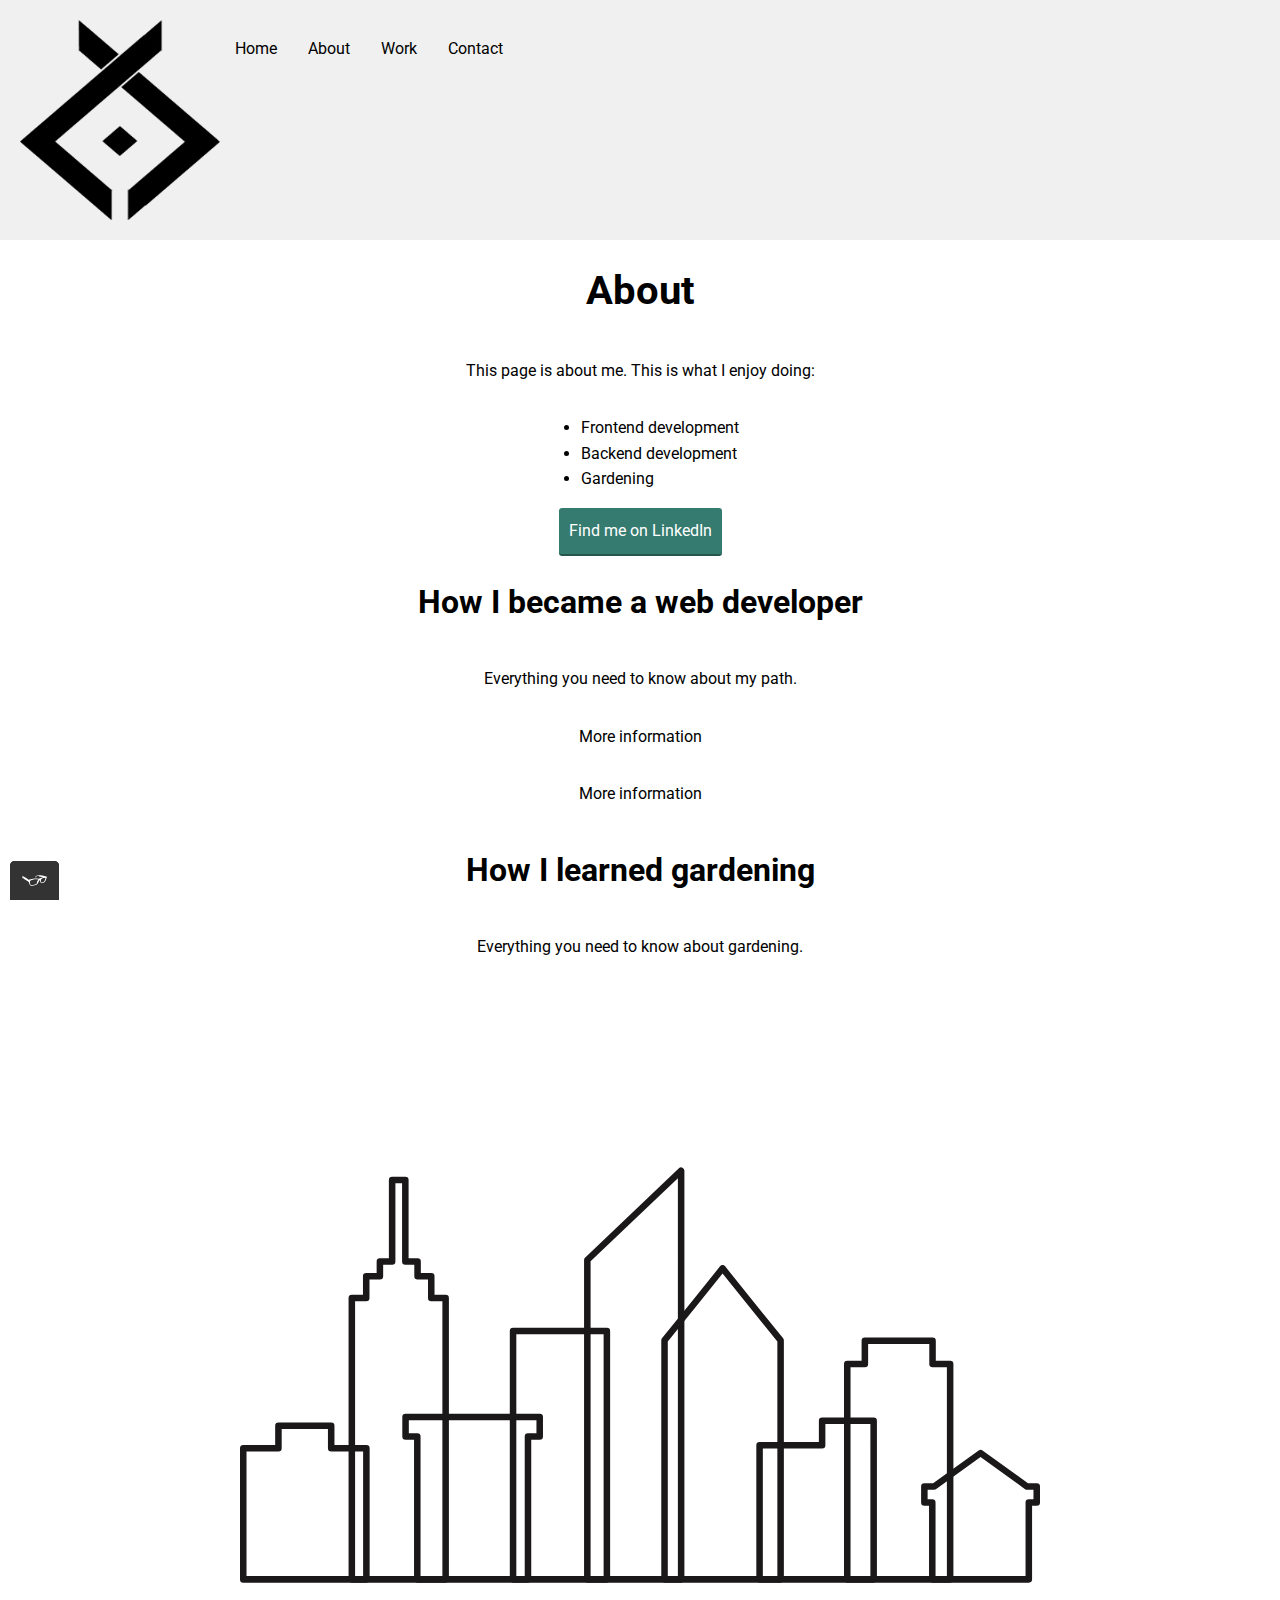
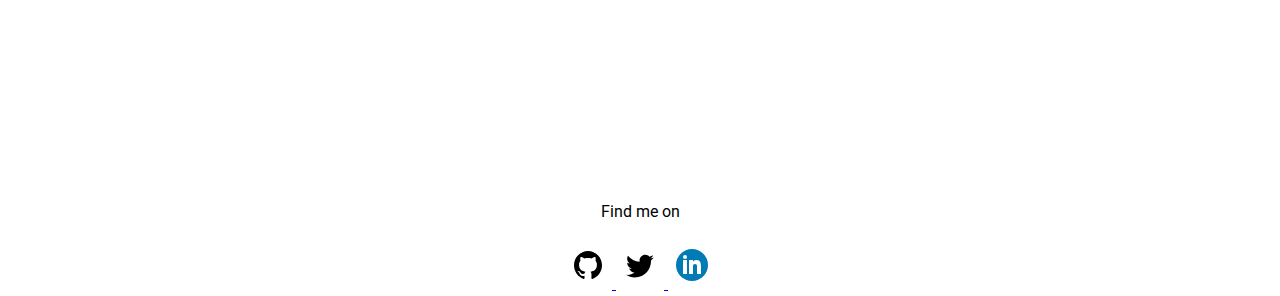
==== commit b93998bc: "Second update" ====
--- a/about.html
+++ b/about.html
@@ -1,94 +1,3 @@
-<!DOCTYPE html>
-<html lang="en">
-    <head> 
-        <meta charset="utf-8">
-        <title>About Leo Lan</title>
-        <link rel="icon" type="image/png" href="img/favicon-16x16.png" sizes="16x16">
-        <link href="https://fonts.google.com/share?selection.family=Roboto:wght@100" rel="stylesheet">
-        <link rel="stylesheet" href="css/style.production.css">
-        <meta name="viewport" content="width=device-width, initial-scale=1">
-    </head>
-        <body>
-            <header class="page-header">
-              
-                <!--Add logo here-->
-                <img src="img/logo.png" alt="logo" width="200" height="200" class="page-header__item">
-                <button class="menu-toggle page-header__item" aria-label="Menu">☰</button> <!-- Add this line -->
-                <nav class="main-navigation page-header__item">
-                    <ul role="menubar" class="navigation-list">
-                        <li role="presentation">
-                            <a href="index.html" role="menuitem" class="navigation-list__item">Home</a>
-                        </li>
-                        <li role="presentation">
-                            <a href="about.html" role="menuitem" class="navigation-list__item">About</a>
-                        </li>
-                        <li role="presentation">
-                            <a href="work.html" role="menuitem" class="navigation-list__item navigation-list__item--active">Work</a>
-                        </li>
-                        <li role="presentation">
-                            <a href="contact.html" role="menuitem" class="navigation-list__item">Contact</a>
-                        </li>
-                    </ul>
-                </nav>
-            </header>
-            
-            <div class="about-content">
-                <h1>About</h1>
-
-                <p>This page is about me. This is what I enjoy doing:</p>
-                <ul>
-                 <li>Frontend development</li>
-                 <li>Backend development</li>
-                 <li>Gardening</li>
-                </ul>
-                <a href="https://www.linkedin.com/in/leonardo-lanaia-31039a83/" class="button" target="_blank">Find me on LinkedIn</a>
-
-
-
-                <h2>How I became a web developer</h2>
-                <p>Everything you need to know about my path.</p>
-                <p>More information</p>
-                <p>More information</p>
-
-                <h2>How I learned gardening</h2>
-                <p>Everything you need to know about gardening.</p>
-
-                <div class="animation_city">
-                    <svg width="800px" height="800px" viewBox="0 -88.59 368.393 368.393" xmlns="http://www.w3.org/2000/svg">
-                        <g id="Group_39" data-name="Group 39" transform="translate(-1075.803 -331.717)">
-                        <path id="Path_214" data-name="Path 214" d="M1201.546,405.514h43.2a1.5,1.5,0,0,1,1.5,1.5V521.436a1.5,1.5,0,0,1-1.5,1.5h-43.2a1.5,1.5,0,0,1-1.5-1.5V407.014a1.5,1.5,0,0,1,1.5-1.5Zm41.7,3h-40.2V519.936h40.2Z" fill="#1a1818" fill-rule="evenodd"/>
-                        <path id="Path_215" data-name="Path 215" d="M1234.787,373.2l43.127-41.072a1.5,1.5,0,0,1,2.528,1.085h0V521.436a1.5,1.5,0,0,1-1.5,1.5h-43.2a1.5,1.5,0,0,1-1.5-1.5V374.355a1.5,1.5,0,0,1,.542-1.154Zm42.658-36.492-40.2,38.284V519.936h40.2Z" fill="#1a1818" fill-rule="evenodd"/>
-                        <path id="Path_216" data-name="Path 216" d="M1270.2,410.336l13.284-16.424,13.371-16.635a1.5,1.5,0,0,1,2.353.025l13.351,16.61,13.354,16.511a1.482,1.482,0,0,1,.33.938h.005V521.436a1.5,1.5,0,0,1-1.5,1.5H1271.3a1.5,1.5,0,0,1-1.5-1.5V411.361a1.5,1.5,0,0,1,.4-1.025Zm15.616-14.549-13.021,16.1V519.936h50.452V411.885l-13.019-16.1L1298.021,380.6Z" fill="#1a1818" fill-rule="evenodd"/>
-                        <path id="Path_217" data-name="Path 217" d="M1315.065,458.159h27.3v-9.75a1.5,1.5,0,0,1,1.5-1.5h23.731a1.5,1.5,0,0,1,1.5,1.5v73.027a1.5,1.5,0,0,1-1.5,1.5h-52.53a1.5,1.5,0,0,1-1.5-1.5V459.659a1.5,1.5,0,0,1,1.5-1.5Zm28.8,3h-27.3v58.777h49.53V449.909h-20.731v9.75A1.5,1.5,0,0,1,1343.864,461.159Z" fill="#1a1818" fill-rule="evenodd"/>
-                        <path id="Path_218" data-name="Path 218" d="M1355.446,420.81h6.6v-9.3a1.5,1.5,0,0,1,1.5-1.5h31.171a1.5,1.5,0,0,1,1.5,1.5v9.3h6.6a1.5,1.5,0,0,1,1.5,1.5v99.126a1.5,1.5,0,0,1-1.5,1.5h-47.371a1.5,1.5,0,0,1-1.5-1.5V422.31a1.5,1.5,0,0,1,1.5-1.5Zm8.1,3h-6.6v96.126h44.371V423.81h-6.6a1.5,1.5,0,0,1-1.5-1.5v-9.3h-28.171v9.3A1.5,1.5,0,0,1,1363.546,423.81Z" fill="#1a1818" fill-rule="evenodd"/>
-                        <path id="Path_219" data-name="Path 219" d="M1157.445,445.11h56.373a1.5,1.5,0,0,1,1.5,1.5v9a1.5,1.5,0,0,1-1.5,1.5h-3.9v64.325a1.5,1.5,0,0,1-1.5,1.5h-50.973a1.5,1.5,0,0,1-1.5-1.5V457.111h-3.9a1.5,1.5,0,0,1-1.5-1.5v-9a1.5,1.5,0,0,1,1.5-1.5Zm50.973,3h-54.873v6h3.9a1.5,1.5,0,0,1,1.5,1.5v64.325h47.973V455.611a1.5,1.5,0,0,1,1.5-1.5h3.9v-6Z" fill="#1a1818" fill-rule="evenodd"/>
-                        <path id="Path_220" data-name="Path 220" d="M1127.3,390.336h5.126v-8.523a1.5,1.5,0,0,1,1.5-1.5h4.8v-5.25a1.5,1.5,0,0,1,1.5-1.5h4.137V337.49a1.5,1.5,0,0,1,1.5-1.5h6.074a1.5,1.5,0,0,1,1.5,1.5v36.072h4.137a1.5,1.5,0,0,1,1.5,1.5v5.25h4.8a1.5,1.5,0,0,1,1.5,1.5v8.523h5.126a1.5,1.5,0,0,1,1.5,1.5v129.6a1.5,1.5,0,0,1-1.5,1.5h-43.2a1.5,1.5,0,0,1-1.5-1.5v-129.6a1.5,1.5,0,0,1,1.5-1.5Zm6.626,3H1128.8v126.6H1169v-126.6h-5.126a1.5,1.5,0,0,1-1.5-1.5v-8.523h-4.8a1.5,1.5,0,0,1-1.5-1.5v-5.25h-4.137a1.5,1.5,0,0,1-1.5-1.5V338.99h-3.074v36.073a1.5,1.5,0,0,1-1.5,1.5h-4.137v5.25a1.5,1.5,0,0,1-1.5,1.5h-4.8v8.523A1.5,1.5,0,0,1,1133.922,393.336Z" fill="#1a1818" fill-rule="evenodd"/>
-                        <path id="Path_221" data-name="Path 221" d="M1077.3,459.525H1092v-8.86a1.5,1.5,0,0,1,1.5-1.5h24.3a1.5,1.5,0,0,1,1.5,1.5v8.86H1134a1.5,1.5,0,0,1,1.5,1.5v60.411a1.5,1.5,0,0,1-1.5,1.5h-56.7a1.5,1.5,0,0,1-1.5-1.5V461.025a1.5,1.5,0,0,1,1.5-1.5Zm16.2,3h-14.7v57.411h53.7V462.525h-14.7a1.5,1.5,0,0,1-1.5-1.5v-8.86H1095v8.86A1.5,1.5,0,0,1,1093.5,462.525Z" fill="#1a1818" fill-rule="evenodd"/>
-                        <path id="Path_222" data-name="Path 222" d="M1394.97,477.176l20.979-15.124a1.5,1.5,0,0,1,1.771.018l20.952,15.106h4.024a1.5,1.5,0,0,1,1.5,1.5v7.4a1.5,1.5,0,0,1-1.5,1.5h-2.148v33.858a1.5,1.5,0,0,1-1.5,1.5h-44.453a1.5,1.5,0,0,1-1.5-1.5V487.578h-2.148a1.5,1.5,0,0,1-1.5-1.5v-7.4a1.5,1.5,0,0,1,1.5-1.5Zm21.851-12.069-20.4,14.705a1.491,1.491,0,0,1-.979.364h-3v4.4h2.148a1.5,1.5,0,0,1,1.5,1.5v33.858h41.453V486.078a1.5,1.5,0,0,1,1.5-1.5h2.148v-4.4h-3v-.005a1.5,1.5,0,0,1-.873-.282Z" fill="#1a1818" fill-rule="evenodd"/>
-                        </g>
-                    </svg>
-                </div>
-            </div>
-            <footer class="page-footer">
-                <p>Find me on</p>
-                <div class="social-media">
-                    <a href="https://github.com/DarkVisor5?tab=repositories" target="_blank">
-                        <img src="img/github_icon.svg" alt="Il mio profilo GitHub">
-                    </a>
-                    <a href="https://twitter.com/leonardolanaia" target="_blank">
-                        <img src="img/twitter_icon.svg" alt="Il mio profilo Twitter">
-                    </a>
-                    <a href="https://www.linkedin.com/in/leonardo-lanaia-31039a83" target="_blank">
-                        <img src="img/linkedin_icon.svg" alt="Il mio profilo LinkedIn">
-                    </a>
-                </div>
-            </footer>
-            
-
-        <script src="js/tota11y.min.js"></script>
-        <script src="js/menu-fan.js"></script>
-        </body>
-    </html>
 <!DOCTYPE html>
 <html lang="en">
     <head> 
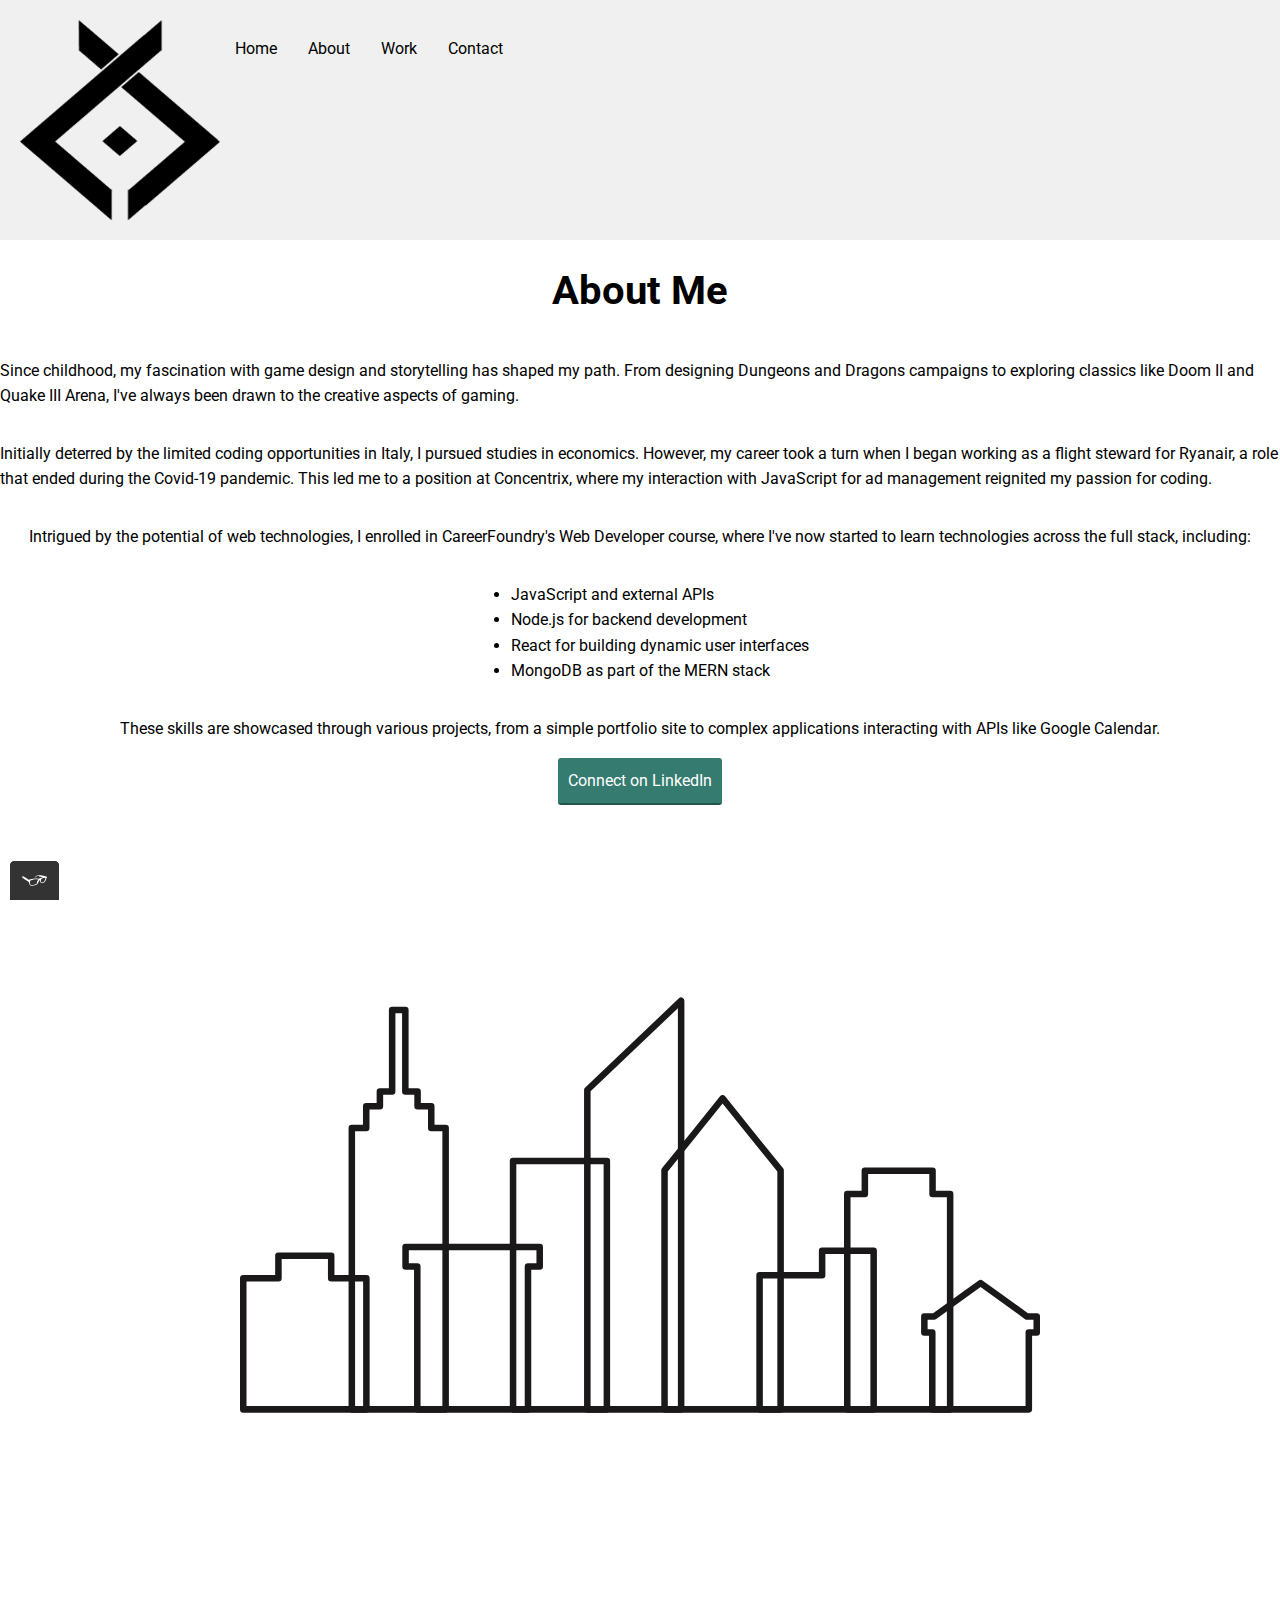
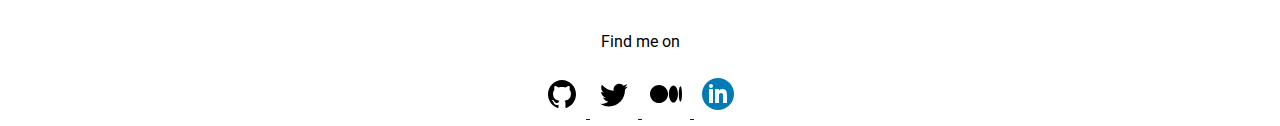
==== commit 911d6bef: "Latest update adding project 6" ====
--- a/about.html
+++ b/about.html
@@ -11,9 +11,9 @@
         <body>
             <header class="page-header">
               
-                <!--Add logo here-->
+              
                 <img src="img/logo.png" alt="logo" width="200" height="200" class="page-header__item">
-                <button class="menu-toggle page-header__item" aria-label="Menu">☰</button> <!-- Add this line -->
+                <button class="menu-toggle page-header__item" aria-label="Menu">☰</button>
                 <nav class="main-navigation page-header__item">
                     <ul role="menubar" class="navigation-list">
                         <li role="presentation">
@@ -33,25 +33,21 @@
             </header>
             
             <div class="about-content">
-                <h1>About</h1>
-
-                <p>This page is about me. This is what I enjoy doing:</p>
-                <ul>
-                 <li>Frontend development</li>
-                 <li>Backend development</li>
-                 <li>Gardening</li>
-                </ul>
-                <a href="https://www.linkedin.com/in/leonardo-lanaia-31039a83/" class="button" target="_blank">Find me on LinkedIn</a>
-
-
-
-                <h2>How I became a web developer</h2>
-                <p>Everything you need to know about my path.</p>
-                <p>More information</p>
-                <p>More information</p>
-
-                <h2>How I learned gardening</h2>
-                <p>Everything you need to know about gardening.</p>
+        
+                <div class="about-content">
+                    <h1>About Me</h1>
+                    <p>Since childhood, my fascination with game design and storytelling has shaped my path. From designing Dungeons and Dragons campaigns to exploring classics like Doom II and Quake III Arena, I've always been drawn to the creative aspects of gaming.</p>
+                    <p>Initially deterred by the limited coding opportunities in Italy, I pursued studies in economics. However, my career took a turn when I began working as a flight steward for Ryanair, a role that ended during the Covid-19 pandemic. This led me to a position at Concentrix, where my interaction with JavaScript for ad management reignited my passion for coding.</p>
+                    <p>Intrigued by the potential of web technologies, I enrolled in CareerFoundry's Web Developer course, where I've now started to learn technologies across the full stack, including:</p>
+                    <ul>
+                        <li>JavaScript and external APIs</li>
+                        <li>Node.js for backend development</li>
+                        <li>React for building dynamic user interfaces</li>
+                        <li>MongoDB as part of the MERN stack</li>
+                    </ul>
+                    <p>These skills are showcased through various projects, from a simple portfolio site to complex applications interacting with APIs like Google Calendar.</p>
+                    <a href="https://www.linkedin.com/in/leonardo-lanaia-31039a83/" class="button" target="_blank">Connect on LinkedIn</a>
+                </div>
 
                 <div class="animation_city">
                     <svg width="800px" height="800px" viewBox="0 -88.59 368.393 368.393" xmlns="http://www.w3.org/2000/svg">
@@ -73,13 +69,16 @@
                 <p>Find me on</p>
                 <div class="social-media">
                     <a href="https://github.com/DarkVisor5?tab=repositories" target="_blank">
-                        <img src="img/github_icon.svg" alt="Il mio profilo GitHub">
+                        <img src="img/github_icon.svg" alt="My GitHub Profile">
                     </a>
-                    <a href="https://twitter.com/leonardolanaia" target="_blank">
-                        <img src="img/twitter_icon.svg" alt="Il mio profilo Twitter">
+                    <a href="https://twitter.com/LeoLanaia" target="_blank">
+                        <img src="img/twitter_icon.svg" alt="My Twitter Profile">
+                    </a>
+                    <a href="https://medium.com/@lanaialeonardo" target="_blank">
+                        <img src="img/medium_icon.svg" alt="My Medium Profile">
                     </a>
                     <a href="https://www.linkedin.com/in/leonardo-lanaia-31039a83" target="_blank">
-                        <img src="img/linkedin_icon.svg" alt="Il mio profilo LinkedIn">
+                        <img src="img/linkedin_icon.svg" alt="My LinkedIn Profile">
                     </a>
                 </div>
             </footer>
